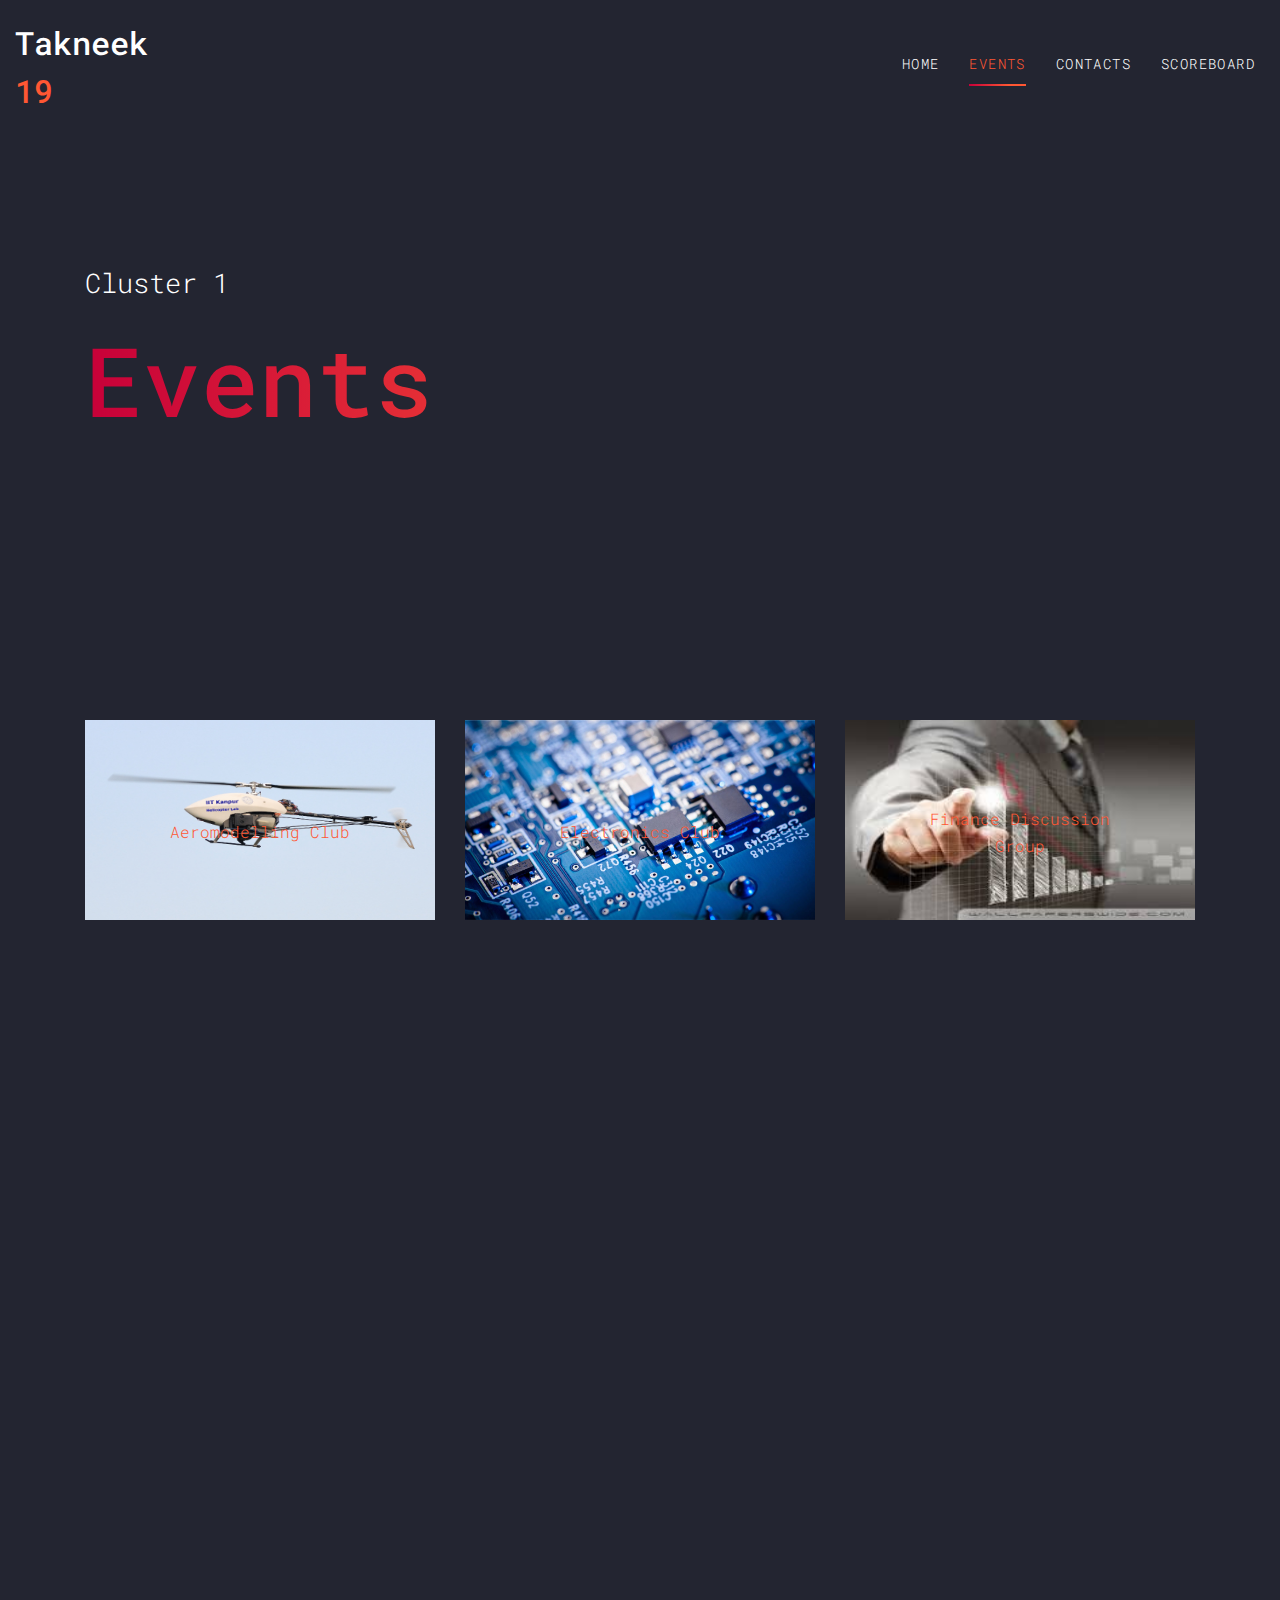
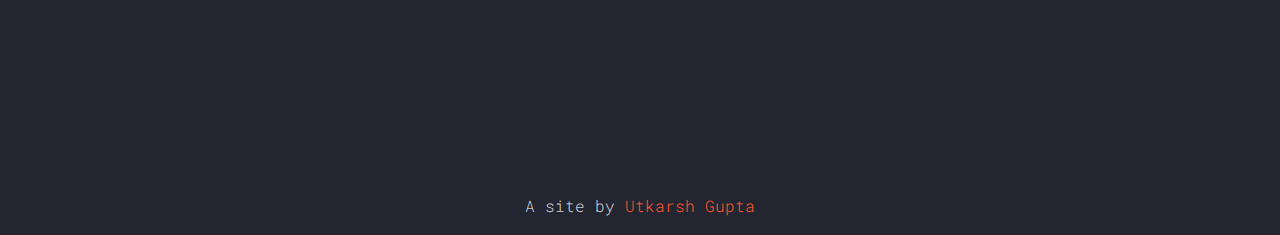
==== 2019/events.html @ 1ff2cb04 "Version 1 is up" ====
<!DOCTYPE html>
<html lang="en">
  <head>
    <title>Events</title>
    <meta charset="utf-8">
    <meta name="viewport" content="width=device-width, initial-scale=1, shrink-to-fit=no">

    <link href="https://fonts.googleapis.com/css?family=Roboto+Mono" rel="stylesheet">
    <link rel="stylesheet" href="fonts/icomoon/style.css">
    <link rel="stylesheet" href="css/bootstrap.min.css">
    <link rel="stylesheet" href="css/magnific-popup.css">
    <link rel="stylesheet" href="css/jquery-ui.css">
    <link rel="stylesheet" href="css/owl.carousel.min.css">
    <link rel="stylesheet" href="css/owl.theme.default.min.css">
    <link rel="stylesheet" href="css/bootstrap-datepicker.css">
    <link rel="stylesheet" href="fonts/flaticon/font/flaticon.css">
    <link rel="stylesheet" href="css/aos.css">

    <link rel="stylesheet" href="css/style.css">
  </head>
  <body>
  
  <div class="site-wrap">

    <div class="site-mobile-menu">
      <div class="site-mobile-menu-header">
        <div class="site-mobile-menu-close mt-3">
          <span class="icon-close2 js-menu-toggle"></span>
        </div>
      </div>
      <div class="site-mobile-menu-body"></div>
    </div>
    
    <header class="site-navbar py-3" role="banner">
      <div class="container-fluid">
        <div class="row align-items-center">
          <div class="col-11 col-xl-2">
            <h1 class="mb-0"><a href="index.html" class="text-white h2 mb-0">Takneek <span class="text-primary">19</span> </a></h1>
          </div>
          <div class="col-12 col-md-10 d-none d-xl-block">
            <nav class="site-navigation position-relative text-right" role="navigation">
              <ul class="site-menu js-clone-nav mx-auto d-none d-lg-block">
                <li><a href="index.html">Home</a></li>
                <!-- <li><a href="about.html">About Us</a></li>
                <li><a href="speakers.html">Speakers</a></li> -->
                <li class="active"><a href="events.html">Events</a></li>
                <li><a href="./index.html#cntct">Contacts</a></li>
                <li><a href="http://students.iitk.ac.in/snt/VM/Leaderboard/leaderboard.html">Scoreboard</a></li>
              </ul>
            </nav>
          </div>
          <div class="d-inline-block d-xl-none ml-md-0 mr-auto py-3" style="position: relative; top: 3px;"><a href="#" class="site-menu-toggle js-menu-toggle text-white"><span class="icon-menu h3"></span></a></div>
          </div>
        </div>
      </div>
    </header>

    <div class="site-section site-hero inner">
      <div class="container">
        <div class="row align-items-center">
          <div class="col-md-10">
            <span class="d-block mb-3 caption" data-aos="fade-up">Cluster 1</span>
            <h1 class="d-block mb-4" data-aos="fade-up" data-aos-delay="100">Events</h1>
          </div>
        </div>
      </div>
    </div>

    <div class="site-section">
      <div class="container">
        <div class="row mb-5">
          <div class="col-md-6 col-lg-4 mb-5 mb-lg-5 container"  data-aos="fade-up" data-aos-delay="200">
            <a href="./events/aero.html" class="d-block mb-4">
              <img src="images/aero.jpg" alt="Image" class="img-fluid imgy">
              <div class="centeredx">Aeromodelling Club</div>
            </a>
          </div>
          <div class="col-md-6 col-lg-4 mb-5 mb-lg-5 blog-entry"  data-aos="fade-up" data-aos-delay="200">
            <a href="./events/eclub.html" class="d-block mb-4">
              <img src="images/electronics.jpg" alt="Image" class="img-fluid imgy">
              <div class="centeredx">Electronics Club</div>
            </a>
          </div>
          <div class="col-md-6 col-lg-4 mb-5 mb-lg-5 blog-entry"  data-aos="fade-up" data-aos-delay="200">
            <a href="./events/fdg.html" class="d-block mb-4">
              <img src="images/business.jpg" alt="Image" class="img-fluid imgy">
              <div class="centeredx">Finance Discussion Group</div> 
            </a>
          </div>
          <div class="col-md-6 col-lg-4 mb-5 mb-lg-5 blog-entry"  data-aos="fade-up" data-aos-delay="200">
            <a href="./events/pclub.html" class="d-block mb-4">
              <img src="images/programming.jpg" alt="Image" class="img-fluid imgy">
              <div class="centeredx">Programming Club</div> 
            </a>
          </div>
          <div class="col-md-6 col-lg-4 mb-5 mb-lg-5 blog-entry"  data-aos="fade-up" data-aos-delay="200">
            <a href="./events/robo.html" class="d-block mb-4">
              <img src="images/robo.jpg" alt="Image" class="img-fluid imgy">
              <div class="centeredx">Robotics Club</div> 
            </a>
          </div>
          <div class="col-md-6 col-lg-4 mb-5 mb-lg-5 blog-entry"  data-aos="fade-up" data-aos-delay="200">
            <a href="./events/rchg.html" class="d-block mb-4">
              <img src="images/rubiks.jpg" alt="Image" class="img-fluid imgy">
              <div class="centeredx">Rubik's Club</div> 
            </a>
          </div>
          <div class="col-md-6 col-lg-4 mb-5 mb-lg-5 blog-entry" data-aos="fade-up" data-aos-delay="200">
            <a href="./events/sch.html" class="d-block mb-4">
              <img src="images/sch.jpg" alt="Image" class="img-fluid imgy"> 
              <div class="centeredx">Science Coffee House</div> 
            </a>
          </div>
          <div class="col-md-6 col-lg-4 mb-5 mb-lg-5 blog-entry" data-aos="fade-up" data-aos-delay="200">
            <a href="./events/descon.html" class="d-block mb-4">
              <img src="images/descon.jpg" alt="Image" class="img-fluid imgy"> 
              <div class="centeredx">Descon</div> 
            </a>
          </div>
        </div>
      </div>
    </div>
    
  </div>

  <footer>
    <div class="col-md-12 text-center">
      <div class="pt-5">
        <p>
          A site by <a href="https://www.facebook.com/utkarshg99">Utkarsh Gupta</a>
        </p>
      </div>
    </div>
  </footer>

  <script src="js/jquery-3.3.1.min.js"></script>
  <script src="js/jquery-migrate-3.0.1.min.js"></script>
  <script src="js/jquery-ui.js"></script>
  <script src="js/popper.min.js"></script>
  <script src="js/bootstrap.min.js"></script>
  <script src="js/owl.carousel.min.js"></script>
  <script src="js/jquery.stellar.min.js"></script>
  <script src="js/jquery.countdown.min.js"></script>
  <script src="js/jquery.magnific-popup.min.js"></script>
  <script src="js/bootstrap-datepicker.min.js"></script>
  <script src="js/aos.js"></script>

  <script src="js/main.js"></script>
    
  </body>
</html>
---- 2019/fonts/icomoon/style.css ----
@font-face {
  font-family: 'icomoon';
  src:  url('fonts/icomoon.eot?10si43');
  src:  url('fonts/icomoon.eot?10si43#iefix') format('embedded-opentype'),
    url('fonts/icomoon.ttf?10si43') format('truetype'),
    url('fonts/icomoon.woff?10si43') format('woff'),
    url('fonts/icomoon.svg?10si43#icomoon') format('svg');
  font-weight: normal;
  font-style: normal;
}

[class^="icon-"], [class*=" icon-"] {
  /* use !important to prevent issues with browser extensions that change fonts */
  font-family: 'icomoon' !important;
  speak: none;
  font-style: normal;
  font-weight: normal;
  font-variant: normal;
  text-transform: none;
  line-height: 1;

  /* Better Font Rendering =========== */
  -webkit-font-smoothing: antialiased;
  -moz-osx-font-smoothing: grayscale;
}

.icon-asterisk:before {
  content: "\f069";
}
.icon-plus:before {
  content: "\f067";
}
.icon-question:before {
  content: "\f128";
}
.icon-minus:before {
  content: "\f068";
}
.icon-glass:before {
  content: "\f000";
}
.icon-music:before {
  content: "\f001";
}
.icon-search:before {
  content: "\f002";
}
.icon-envelope-o:before {
  content: "\f003";
}
.icon-heart:before {
  content: "\f004";
}
.icon-star:before {
  content: "\f005";
}
.icon-star-o:before {
  content: "\f006";
}
.icon-user:before {
  content: "\f007";
}
.icon-film:before {
  content: "\f008";
}
.icon-th-large:before {
  content: "\f009";
}
.icon-th:before {
  content: "\f00a";
}
.icon-th-list:before {
  content: "\f00b";
}
.icon-check:before {
  content: "\f00c";
}
.icon-close:before {
  content: "\f00d";
}
.icon-remove:before {
  content: "\f00d";
}
.icon-times:before {
  content: "\f00d";
}
.icon-search-plus:before {
  content: "\f00e";
}
.icon-search-minus:before {
  content: "\f010";
}
.icon-power-off:before {
  content: "\f011";
}
.icon-signal:before {
  content: "\f012";
}
.icon-cog:before {
  content: "\f013";
}
.icon-gear:before {
  content: "\f013";
}
.icon-trash-o:before {
  content: "\f014";
}
.icon-home:before {
  content: "\f015";
}
.icon-file-o:before {
  content: "\f016";
}
.icon-clock-o:before {
  content: "\f017";
}
.icon-road:before {
  content: "\f018";
}
.icon-download:before {
  content: "\f019";
}
.icon-arrow-circle-o-down:before {
  content: "\f01a";
}
.icon-arrow-circle-o-up:before {
  content: "\f01b";
}
.icon-inbox:before {
  content: "\f01c";
}
.icon-play-circle-o:before {
  content: "\f01d";
}
.icon-repeat:before {
  content: "\f01e";
}
.icon-rotate-right:before {
  content: "\f01e";
}
.icon-refresh:before {
  content: "\f021";
}
.icon-list-alt:before {
  content: "\f022";
}
.icon-lock:before {
  content: "\f023";
}
.icon-flag:before {
  content: "\f024";
}
.icon-headphones:before {
  content: "\f025";
}
.icon-volume-off:before {
  content: "\f026";
}
.icon-volume-down:before {
  content: "\f027";
}
.icon-volume-up:before {
  content: "\f028";
}
.icon-qrcode:before {
  content: "\f029";
}
.icon-barcode:before {
  content: "\f02a";
}
.icon-tag:before {
  content: "\f02b";
}
.icon-tags:before {
  content: "\f02c";
}
.icon-book:before {
  content: "\f02d";
}
.icon-bookmark:before {
  content: "\f02e";
}
.icon-print:before {
  content: "\f02f";
}
.icon-camera:before {
  content: "\f030";
}
.icon-font:before {
  content: "\f031";
}
.icon-bold:before {
  content: "\f032";
}
.icon-italic:before {
  content: "\f033";
}
.icon-text-height:before {
  content: "\f034";
}
.icon-text-width:before {
  content: "\f035";
}
.icon-align-left:before {
  content: "\f036";
}
.icon-align-center:before {
  content: "\f037";
}
.icon-align-right:before {
  content: "\f038";
}
.icon-align-justify:before {
  content: "\f039";
}
.icon-list:before {
  content: "\f03a";
}
.icon-dedent:before {
  content: "\f03b";
}
.icon-outdent:before {
  content: "\f03b";
}
.icon-indent:before {
  content: "\f03c";
}
.icon-video-camera:before {
  content: "\f03d";
}
.icon-image:before {
  content: "\f03e";
}
.icon-photo:before {
  content: "\f03e";
}
.icon-picture-o:before {
  content: "\f03e";
}
.icon-pencil:before {
  content: "\f040";
}
.icon-map-marker:before {
  content: "\f041";
}
.icon-adjust:before {
  content: "\f042";
}
.icon-tint:before {
  content: "\f043";
}
.icon-edit:before {
  content: "\f044";
}
.icon-pencil-square-o:before {
  content: "\f044";
}
.icon-share-square-o:before {
  content: "\f045";
}
.icon-check-square-o:before {
  content: "\f046";
}
.icon-arrows:before {
  content: "\f047";
}
.icon-step-backward:before {
  content: "\f048";
}
.icon-fast-backward:before {
  content: "\f049";
}
.icon-backward:before {
  content: "\f04a";
}
.icon-play:before {
  content: "\f04b";
}
.icon-pause:before {
  content: "\f04c";
}
.icon-stop:before {
  content: "\f04d";
}
.icon-forward:before {
  content: "\f04e";
}
.icon-fast-forward:before {
  content: "\f050";
}
.icon-step-forward:before {
  content: "\f051";
}
.icon-eject:before {
  content: "\f052";
}
.icon-chevron-left:before {
  content: "\f053";
}
.icon-chevron-right:before {
  content: "\f054";
}
.icon-plus-circle:before {
  content: "\f055";
}
.icon-minus-circle:before {
  content: "\f056";
}
.icon-times-circle:before {
  content: "\f057";
}
.icon-check-circle:before {
  content: "\f058";
}
.icon-question-circle:before {
  content: "\f059";
}
.icon-info-circle:before {
  content: "\f05a";
}
.icon-crosshairs:before {
  content: "\f05b";
}
.icon-times-circle-o:before {
  content: "\f05c";
}
.icon-check-circle-o:before {
  content: "\f05d";
}
.icon-ban:before {
  content: "\f05e";
}
.icon-arrow-left:before {
  content: "\f060";
}
.icon-arrow-right:before {
  content: "\f061";
}
.icon-arrow-up:before {
  content: "\f062";
}
.icon-arrow-down:before {
  content: "\f063";
}
.icon-mail-forward:before {
  content: "\f064";
}
.icon-share:before {
  content: "\f064";
}
.icon-expand:before {
  content: "\f065";
}
.icon-compress:before {
  content: "\f066";
}
.icon-exclamation-circle:before {
  content: "\f06a";
}
.icon-gift:before {
  content: "\f06b";
}
.icon-leaf:before {
  content: "\f06c";
}
.icon-fire:before {
  content: "\f06d";
}
.icon-eye:before {
  content: "\f06e";
}
.icon-eye-slash:before {
  content: "\f070";
}
.icon-exclamation-triangle:before {
  content: "\f071";
}
.icon-warning:before {
  content: "\f071";
}
.icon-plane:before {
  content: "\f072";
}
.icon-calendar:before {
  content: "\f073";
}
.icon-random:before {
  content: "\f074";
}
.icon-comment:before {
  content: "\f075";
}
.icon-magnet:before {
  content: "\f076";
}
.icon-chevron-up:before {
  content: "\f077";
}
.icon-chevron-down:before {
  content: "\f078";
}
.icon-retweet:before {
  content: "\f079";
}
.icon-shopping-cart:before {
  content: "\f07a";
}
.icon-folder:before {
  content: "\f07b";
}
.icon-folder-open:before {
  content: "\f07c";
}
.icon-arrows-v:before {
  content: "\f07d";
}
.icon-arrows-h:before {
  content: "\f07e";
}
.icon-bar-chart:before {
  content: "\f080";
}
.icon-bar-chart-o:before {
  content: "\f080";
}
.icon-twitter-square:before {
  content: "\f081";
}
.icon-facebook-square:before {
  content: "\f082";
}
.icon-camera-retro:before {
  content: "\f083";
}
.icon-key:before {
  content: "\f084";
}
.icon-cogs:before {
  content: "\f085";
}
.icon-gears:before {
  content: "\f085";
}
.icon-comments:before {
  content: "\f086";
}
.icon-thumbs-o-up:before {
  content: "\f087";
}
.icon-thumbs-o-down:before {
  content: "\f088";
}
.icon-star-half:before {
  content: "\f089";
}
.icon-heart-o:before {
  content: "\f08a";
}
.icon-sign-out:before {
  content: "\f08b";
}
.icon-linkedin-square:before {
  content: "\f08c";
}
.icon-thumb-tack:before {
  content: "\f08d";
}
.icon-external-link:before {
  content: "\f08e";
}
.icon-sign-in:before {
  content: "\f090";
}
.icon-trophy:before {
  content: "\f091";
}
.icon-github-square:before {
  content: "\f092";
}
.icon-upload:before {
  content: "\f093";
}
.icon-lemon-o:before {
  content: "\f094";
}
.icon-phone:before {
  content: "\f095";
}
.icon-square-o:before {
  content: "\f096";
}
.icon-bookmark-o:before {
  content: "\f097";
}
.icon-phone-square:before {
  content: "\f098";
}
.icon-twitter:before {
  content: "\f099";
}
.icon-facebook:before {
  content: "\f09a";
}
.icon-facebook-f:before {
  content: "\f09a";
}
.icon-github:before {
  content: "\f09b";
}
.icon-unlock:before {
  content: "\f09c";
}
.icon-credit-card:before {
  content: "\f09d";
}
.icon-feed:before {
  content: "\f09e";
}
.icon-rss:before {
  content: "\f09e";
}
.icon-hdd-o:before {
  content: "\f0a0";
}
.icon-bullhorn:before {
  content: "\f0a1";
}
.icon-bell-o:before {
  content: "\f0a2";
}
.icon-certificate:before {
  content: "\f0a3";
}
.icon-hand-o-right:before {
  content: "\f0a4";
}
.icon-hand-o-left:before {
  content: "\f0a5";
}
.icon-hand-o-up:before {
  content: "\f0a6";
}
.icon-hand-o-down:before {
  content: "\f0a7";
}
.icon-arrow-circle-left:before {
  content: "\f0a8";
}
.icon-arrow-circle-right:before {
  content: "\f0a9";
}
.icon-arrow-circle-up:before {
  content: "\f0aa";
}
.icon-arrow-circle-down:before {
  content: "\f0ab";
}
.icon-globe:before {
  content: "\f0ac";
}
.icon-wrench:before {
  content: "\f0ad";
}
.icon-tasks:before {
  content: "\f0ae";
}
.icon-filter:before {
  content: "\f0b0";
}
.icon-briefcase:before {
  content: "\f0b1";
}
.icon-arrows-alt:before {
  content: "\f0b2";
}
.icon-group:before {
  content: "\f0c0";
}
.icon-users:before {
  content: "\f0c0";
}
.icon-chain:before {
  content: "\f0c1";
}
.icon-link:before {
  content: "\f0c1";
}
.icon-cloud:before {
  content: "\f0c2";
}
.icon-flask:before {
  content: "\f0c3";
}
.icon-cut:before {
  content: "\f0c4";
}
.icon-scissors:before {
  content: "\f0c4";
}
.icon-copy:before {
  content: "\f0c5";
}
.icon-files-o:before {
  content: "\f0c5";
}
.icon-paperclip:before {
  content: "\f0c6";
}
.icon-floppy-o:before {
  content: "\f0c7";
}
.icon-save:before {
  content: "\f0c7";
}
.icon-square:before {
  content: "\f0c8";
}
.icon-bars:before {
  content: "\f0c9";
}
.icon-navicon:before {
  content: "\f0c9";
}
.icon-reorder:before {
  content: "\f0c9";
}
.icon-list-ul:before {
  content: "\f0ca";
}
.icon-list-ol:before {
  content: "\f0cb";
}
.icon-strikethrough:before {
  content: "\f0cc";
}
.icon-underline:before {
  content: "\f0cd";
}
.icon-table:before {
  content: "\f0ce";
}
.icon-magic:before {
  content: "\f0d0";
}
.icon-truck:before {
  content: "\f0d1";
}
.icon-pinterest:before {
  content: "\f0d2";
}
.icon-pinterest-square:before {
  content: "\f0d3";
}
.icon-google-plus-square:before {
  content: "\f0d4";
}
.icon-google-plus:before {
  content: "\f0d5";
}
.icon-money:before {
  content: "\f0d6";
}
.icon-caret-down:before {
  content: "\f0d7";
}
.icon-caret-up:before {
  content: "\f0d8";
}
.icon-caret-left:before {
  content: "\f0d9";
}
.icon-caret-right:before {
  content: "\f0da";
}
.icon-columns:before {
  content: "\f0db";
}
.icon-sort:before {
  content: "\f0dc";
}
.icon-unsorted:before {
  content: "\f0dc";
}
.icon-sort-desc:before {
  content: "\f0dd";
}
.icon-sort-down:before {
  content: "\f0dd";
}
.icon-sort-asc:before {
  content: "\f0de";
}
.icon-sort-up:before {
  content: "\f0de";
}
.icon-envelope:before {
  content: "\f0e0";
}
.icon-linkedin:before {
  content: "\f0e1";
}
.icon-rotate-left:before {
  content: "\f0e2";
}
.icon-undo:before {
  content: "\f0e2";
}
.icon-gavel:before {
  content: "\f0e3";
}
.icon-legal:before {
  content: "\f0e3";
}
.icon-dashboard:before {
  content: "\f0e4";
}
.icon-tachometer:before {
  content: "\f0e4";
}
.icon-comment-o:before {
  content: "\f0e5";
}
.icon-comments-o:before {
  content: "\f0e6";
}
.icon-bolt:before {
  content: "\f0e7";
}
.icon-flash:before {
  content: "\f0e7";
}
.icon-sitemap:before {
  content: "\f0e8";
}
.icon-umbrella:before {
  content: "\f0e9";
}
.icon-clipboard:before {
  content: "\f0ea";
}
.icon-paste:before {
  content: "\f0ea";
}
.icon-lightbulb-o:before {
  content: "\f0eb";
}
.icon-exchange:before {
  content: "\f0ec";
}
.icon-cloud-download:before {
  content: "\f0ed";
}
.icon-cloud-upload:before {
  content: "\f0ee";
}
.icon-user-md:before {
  content: "\f0f0";
}
.icon-stethoscope:before {
  content: "\f0f1";
}
.icon-suitcase:before {
  content: "\f0f2";
}
.icon-bell:before {
  content: "\f0f3";
}
.icon-coffee:before {
  content: "\f0f4";
}
.icon-cutlery:before {
  content: "\f0f5";
}
.icon-file-text-o:before {
  content: "\f0f6";
}
.icon-building-o:before {
  content: "\f0f7";
}
.icon-hospital-o:before {
  content: "\f0f8";
}
.icon-ambulance:before {
  content: "\f0f9";
}
.icon-medkit:before {
  content: "\f0fa";
}
.icon-fighter-jet:before {
  content: "\f0fb";
}
.icon-beer:before {
  content: "\f0fc";
}
.icon-h-square:before {
  content: "\f0fd";
}
.icon-plus-square:before {
  content: "\f0fe";
}
.icon-angle-double-left:before {
  content: "\f100";
}
.icon-angle-double-right:before {
  content: "\f101";
}
.icon-angle-double-up:before {
  content: "\f102";
}
.icon-angle-double-down:before {
  content: "\f103";
}
.icon-angle-left:before {
  content: "\f104";
}
.icon-angle-right:before {
  content: "\f105";
}
.icon-angle-up:before {
  content: "\f106";
}
.icon-angle-down:before {
  content: "\f107";
}
.icon-desktop:before {
  content: "\f108";
}
.icon-laptop:before {
  content: "\f109";
}
.icon-tablet:before {
  content: "\f10a";
}
.icon-mobile:before {
  content: "\f10b";
}
.icon-mobile-phone:before {
  content: "\f10b";
}
.icon-circle-o:before {
  content: "\f10c";
}
.icon-quote-left:before {
  content: "\f10d";
}
.icon-quote-right:before {
  content: "\f10e";
}
.icon-spinner:before {
  content: "\f110";
}
.icon-circle:before {
  content: "\f111";
}
.icon-mail-reply:before {
  content: "\f112";
}
.icon-reply:before {
  content: "\f112";
}
.icon-github-alt:before {
  content: "\f113";
}
.icon-folder-o:before {
  content: "\f114";
}
.icon-folder-open-o:before {
  content: "\f115";
}
.icon-smile-o:before {
  content: "\f118";
}
.icon-frown-o:before {
  content: "\f119";
}
.icon-meh-o:before {
  content: "\f11a";
}
.icon-gamepad:before {
  content: "\f11b";
}
.icon-keyboard-o:before {
  content: "\f11c";
}
.icon-flag-o:before {
  content: "\f11d";
}
.icon-flag-checkered:before {
  content: "\f11e";
}
.icon-terminal:before {
  content: "\f120";
}
.icon-code:before {
  content: "\f121";
}
.icon-mail-reply-all:before {
  content: "\f122";
}
.icon-reply-all:before {
  content: "\f122";
}
.icon-star-half-empty:before {
  content: "\f123";
}
.icon-star-half-full:before {
  content: "\f123";
}
.icon-star-half-o:before {
  content: "\f123";
}
.icon-location-arrow:before {
  content: "\f124";
}
.icon-crop:before {
  content: "\f125";
}
.icon-code-fork:before {
  content: "\f126";
}
.icon-chain-broken:before {
  content: "\f127";
}
.icon-unlink:before {
  content: "\f127";
}
.icon-info:before {
  content: "\f129";
}
.icon-exclamation:before {
  content: "\f12a";
}
.icon-superscript:before {
  content: "\f12b";
}
.icon-subscript:before {
  content: "\f12c";
}
.icon-eraser:before {
  content: "\f12d";
}
.icon-puzzle-piece:before {
  content: "\f12e";
}
.icon-microphone:before {
  content: "\f130";
}
.icon-microphone-slash:before {
  content: "\f131";
}
.icon-shield:before {
  content: "\f132";
}
.icon-calendar-o:before {
  content: "\f133";
}
.icon-fire-extinguisher:before {
  content: "\f134";
}
.icon-rocket:before {
  content: "\f135";
}
.icon-maxcdn:before {
  content: "\f136";
}
.icon-chevron-circle-left:before {
  content: "\f137";
}
.icon-chevron-circle-right:before {
  content: "\f138";
}
.icon-chevron-circle-up:before {
  content: "\f139";
}
.icon-chevron-circle-down:before {
  content: "\f13a";
}
.icon-html5:before {
  content: "\f13b";
}
.icon-css3:before {
  content: "\f13c";
}
.icon-anchor:before {
  content: "\f13d";
}
.icon-unlock-alt:before {
  content: "\f13e";
}
.icon-bullseye:before {
  content: "\f140";
}
.icon-ellipsis-h:before {
  content: "\f141";
}
.icon-ellipsis-v:before {
  content: "\f142";
}
.icon-rss-square:before {
  content: "\f143";
}
.icon-play-circle:before {
  content: "\f144";
}
.icon-ticket:before {
  content: "\f145";
}
.icon-minus-square:before {
  content: "\f146";
}
.icon-minus-square-o:before {
  content: "\f147";
}
.icon-level-up:before {
  content: "\f148";
}
.icon-level-down:before {
  content: "\f149";
}
.icon-check-square:before {
  content: "\f14a";
}
.icon-pencil-square:before {
  content: "\f14b";
}
.icon-external-link-square:before {
  content: "\f14c";
}
.icon-share-square:before {
  content: "\f14d";
}
.icon-compass:before {
  content: "\f14e";
}
.icon-caret-square-o-down:before {
  content: "\f150";
}
.icon-toggle-down:before {
  content: "\f150";
}
.icon-caret-square-o-up:before {
  content: "\f151";
}
.icon-toggle-up:before {
  content: "\f151";
}
.icon-caret-square-o-right:before {
  content: "\f152";
}
.icon-toggle-right:before {
  content: "\f152";
}
.icon-eur:before {
  content: "\f153";
}
.icon-euro:before {
  content: "\f153";
}
.icon-gbp:before {
  content: "\f154";
}
.icon-dollar:before {
  content: "\f155";
}
.icon-usd:before {
  content: "\f155";
}
.icon-inr:before {
  content: "\f156";
}
.icon-rupee:before {
  content: "\f156";
}
.icon-cny:before {
  content: "\f157";
}
.icon-jpy:before {
  content: "\f157";
}
.icon-rmb:before {
  content: "\f157";
}
.icon-yen:before {
  content: "\f157";
}
.icon-rouble:before {
  content: "\f158";
}
.icon-rub:before {
  content: "\f158";
}
.icon-ruble:before {
  content: "\f158";
}
.icon-krw:before {
  content: "\f159";
}
.icon-won:before {
  content: "\f159";
}
.icon-bitcoin:before {
  content: "\f15a";
}
.icon-btc:before {
  content: "\f15a";
}
.icon-file:before {
  content: "\f15b";
}
.icon-file-text:before {
  content: "\f15c";
}
.icon-sort-alpha-asc:before {
  content: "\f15d";
}
.icon-sort-alpha-desc:before {
  content: "\f15e";
}
.icon-sort-amount-asc:before {
  content: "\f160";
}
.icon-sort-amount-desc:before {
  content: "\f161";
}
.icon-sort-numeric-asc:before {
  content: "\f162";
}
.icon-sort-numeric-desc:before {
  content: "\f163";
}
.icon-thumbs-up:before {
  content: "\f164";
}
.icon-thumbs-down:before {
  content: "\f165";
}
.icon-youtube-square:before {
  content: "\f166";
}
.icon-youtube:before {
  content: "\f167";
}
.icon-xing:before {
  content: "\f168";
}
.icon-xing-square:before {
  content: "\f169";
}
.icon-youtube-play:before {
  content: "\f16a";
}
.icon-dropbox:before {
  content: "\f16b";
}
.icon-stack-overflow:before {
  content: "\f16c";
}
.icon-instagram:before {
  content: "\f16d";
}
.icon-flickr:before {
  content: "\f16e";
}
.icon-adn:before {
  content: "\f170";
}
.icon-bitbucket:before {
  content: "\f171";
}
.icon-bitbucket-square:before {
  content: "\f172";
}
.icon-tumblr:before {
  content: "\f173";
}
.icon-tumblr-square:before {
  content: "\f174";
}
.icon-long-arrow-down:before {
  content: "\f175";
}
.icon-long-arrow-up:before {
  content: "\f176";
}
.icon-long-arrow-left:before {
  content: "\f177";
}
.icon-long-arrow-right:before {
  content: "\f178";
}
.icon-apple:before {
  content: "\f179";
}
.icon-windows:before {
  content: "\f17a";
}
.icon-android:before {
  content: "\f17b";
}
.icon-linux:before {
  content: "\f17c";
}
.icon-dribbble:before {
  content: "\f17d";
}
.icon-skype:before {
  content: "\f17e";
}
.icon-foursquare:before {
  content: "\f180";
}
.icon-trello:before {
  content: "\f181";
}
.icon-female:before {
  content: "\f182";
}
.icon-male:before {
  content: "\f183";
}
.icon-gittip:before {
  content: "\f184";
}
.icon-gratipay:before {
  content: "\f184";
}
.icon-sun-o:before {
  content: "\f185";
}
.icon-moon-o:before {
  content: "\f186";
}
.icon-archive:before {
  content: "\f187";
}
.icon-bug:before {
  content: "\f188";
}
.icon-vk:before {
  content: "\f189";
}
.icon-weibo:before {
  content: "\f18a";
}
.icon-renren:before {
  content: "\f18b";
}
.icon-pagelines:before {
  content: "\f18c";
}
.icon-stack-exchange:before {
  content: "\f18d";
}
.icon-arrow-circle-o-right:before {
  content: "\f18e";
}
.icon-arrow-circle-o-left:before {
  content: "\f190";
}
.icon-caret-square-o-left:before {
  content: "\f191";
}
.icon-toggle-left:before {
  content: "\f191";
}
.icon-dot-circle-o:before {
  content: "\f192";
}
.icon-wheelchair:before {
  content: "\f193";
}
.icon-vimeo-square:before {
  content: "\f194";
}
.icon-try:before {
  content: "\f195";
}
.icon-turkish-lira:before {
  content: "\f195";
}
.icon-plus-square-o:before {
  content: "\f196";
}
.icon-space-shuttle:before {
  content: "\f197";
}
.icon-slack:before {
  content: "\f198";
}
.icon-envelope-square:before {
  content: "\f199";
}
.icon-wordpress:before {
  content: "\f19a";
}
.icon-openid:before {
  content: "\f19b";
}
.icon-bank:before {
  content: "\f19c";
}
.icon-institution:before {
  content: "\f19c";
}
.icon-university:before {
  content: "\f19c";
}
.icon-graduation-cap:before {
  content: "\f19d";
}
.icon-mortar-board:before {
  content: "\f19d";
}
.icon-yahoo:before {
  content: "\f19e";
}
.icon-google:before {
  content: "\f1a0";
}
.icon-reddit:before {
  content: "\f1a1";
}
.icon-reddit-square:before {
  content: "\f1a2";
}
.icon-stumbleupon-circle:before {
  content: "\f1a3";
}
.icon-stumbleupon:before {
  content: "\f1a4";
}
.icon-delicious:before {
  content: "\f1a5";
}
.icon-digg:before {
  content: "\f1a6";
}
.icon-pied-piper-pp:before {
  content: "\f1a7";
}
.icon-pied-piper-alt:before {
  content: "\f1a8";
}
.icon-drupal:before {
  content: "\f1a9";
}
.icon-joomla:before {
  content: "\f1aa";
}
.icon-language:before {
  content: "\f1ab";
}
.icon-fax:before {
  content: "\f1ac";
}
.icon-building:before {
  content: "\f1ad";
}
.icon-child:before {
  content: "\f1ae";
}
.icon-paw:before {
  content: "\f1b0";
}
.icon-spoon:before {
  content: "\f1b1";
}
.icon-cube:before {
  content: "\f1b2";
}
.icon-cubes:before {
  content: "\f1b3";
}
.icon-behance:before {
  content: "\f1b4";
}
.icon-behance-square:before {
  content: "\f1b5";
}
.icon-steam:before {
  content: "\f1b6";
}
.icon-steam-square:before {
  content: "\f1b7";
}
.icon-recycle:before {
  content: "\f1b8";
}
.icon-automobile:before {
  content: "\f1b9";
}
.icon-car:before {
  content: "\f1b9";
}
.icon-cab:before {
  content: "\f1ba";
}
.icon-taxi:before {
  content: "\f1ba";
}
.icon-tree:before {
  content: "\f1bb";
}
.icon-spotify:before {
  content: "\f1bc";
}
.icon-deviantart:before {
  content: "\f1bd";
}
.icon-soundcloud:before {
  content: "\f1be";
}
.icon-database:before {
  content: "\f1c0";
}
.icon-file-pdf-o:before {
  content: "\f1c1";
}
.icon-file-word-o:before {
  content: "\f1c2";
}
.icon-file-excel-o:before {
  content: "\f1c3";
}
.icon-file-powerpoint-o:before {
  content: "\f1c4";
}
.icon-file-image-o:before {
  content: "\f1c5";
}
.icon-file-photo-o:before {
  content: "\f1c5";
}
.icon-file-picture-o:before {
  content: "\f1c5";
}
.icon-file-archive-o:before {
  content: "\f1c6";
}
.icon-file-zip-o:before {
  content: "\f1c6";
}
.icon-file-audio-o:before {
  content: "\f1c7";
}
.icon-file-sound-o:before {
  content: "\f1c7";
}
.icon-file-movie-o:before {
  content: "\f1c8";
}
.icon-file-video-o:before {
  content: "\f1c8";
}
.icon-file-code-o:before {
  content: "\f1c9";
}
.icon-vine:before {
  content: "\f1ca";
}
.icon-codepen:before {
  content: "\f1cb";
}
.icon-jsfiddle:before {
  content: "\f1cc";
}
.icon-life-bouy:before {
  content: "\f1cd";
}
.icon-life-buoy:before {
  content: "\f1cd";
}
.icon-life-ring:before {
  content: "\f1cd";
}
.icon-life-saver:before {
  content: "\f1cd";
}
.icon-support:before {
  content: "\f1cd";
}
.icon-circle-o-notch:before {
  content: "\f1ce";
}
.icon-ra:before {
  content: "\f1d0";
}
.icon-rebel:before {
  content: "\f1d0";
}
.icon-resistance:before {
  content: "\f1d0";
}
.icon-empire:before {
  content: "\f1d1";
}
.icon-ge:before {
  content: "\f1d1";
}
.icon-git-square:before {
  content: "\f1d2";
}
.icon-git:before {
  content: "\f1d3";
}
.icon-hacker-news:before {
  content: "\f1d4";
}
.icon-y-combinator-square:before {
  content: "\f1d4";
}
.icon-yc-square:before {
  content: "\f1d4";
}
.icon-tencent-weibo:before {
  content: "\f1d5";
}
.icon-qq:before {
  content: "\f1d6";
}
.icon-wechat:before {
  content: "\f1d7";
}
.icon-weixin:before {
  content: "\f1d7";
}
.icon-paper-plane:before {
  content: "\f1d8";
}
.icon-send:before {
  content: "\f1d8";
}
.icon-paper-plane-o:before {
  content: "\f1d9";
}
.icon-send-o:before {
  content: "\f1d9";
}
.icon-history:before {
  content: "\f1da";
}
.icon-circle-thin:before {
  content: "\f1db";
}
.icon-header:before {
  content: "\f1dc";
}
.icon-paragraph:before {
  content: "\f1dd";
}
.icon-sliders:before {
  content: "\f1de";
}
.icon-share-alt:before {
  content: "\f1e0";
}
.icon-share-alt-square:before {
  content: "\f1e1";
}
.icon-bomb:before {
  content: "\f1e2";
}
.icon-futbol-o:before {
  content: "\f1e3";
}
.icon-soccer-ball-o:before {
  content: "\f1e3";
}
.icon-tty:before {
  content: "\f1e4";
}
.icon-binoculars:before {
  content: "\f1e5";
}
.icon-plug:before {
  content: "\f1e6";
}
.icon-slideshare:before {
  content: "\f1e7";
}
.icon-twitch:before {
  content: "\f1e8";
}
.icon-yelp:before {
  content: "\f1e9";
}
.icon-newspaper-o:before {
  content: "\f1ea";
}
.icon-wifi:before {
  content: "\f1eb";
}
.icon-calculator:before {
  content: "\f1ec";
}
.icon-paypal:before {
  content: "\f1ed";
}
.icon-google-wallet:before {
  content: "\f1ee";
}
.icon-cc-visa:before {
  content: "\f1f0";
}
.icon-cc-mastercard:before {
  content: "\f1f1";
}
.icon-cc-discover:before {
  content: "\f1f2";
}
.icon-cc-amex:before {
  content: "\f1f3";
}
.icon-cc-paypal:before {
  content: "\f1f4";
}
.icon-cc-stripe:before {
  content: "\f1f5";
}
.icon-bell-slash:before {
  content: "\f1f6";
}
.icon-bell-slash-o:before {
  content: "\f1f7";
}
.icon-trash:before {
  content: "\f1f8";
}
.icon-copyright:before {
  content: "\f1f9";
}
.icon-at:before {
  content: "\f1fa";
}
.icon-eyedropper:before {
  content: "\f1fb";
}
.icon-paint-brush:before {
  content: "\f1fc";
}
.icon-birthday-cake:before {
  content: "\f1fd";
}
.icon-area-chart:before {
  content: "\f1fe";
}
.icon-pie-chart:before {
  content: "\f200";
}
.icon-line-chart:before {
  content: "\f201";
}
.icon-lastfm:before {
  content: "\f202";
}
.icon-lastfm-square:before {
  content: "\f203";
}
.icon-toggle-off:before {
  content: "\f204";
}
.icon-toggle-on:before {
  content: "\f205";
}
.icon-bicycle:before {
  content: "\f206";
}
.icon-bus:before {
  content: "\f207";
}
.icon-ioxhost:before {
  content: "\f208";
}
.icon-angellist:before {
  content: "\f209";
}
.icon-cc:before {
  content: "\f20a";
}
.icon-ils:before {
  content: "\f20b";
}
.icon-shekel:before {
  content: "\f20b";
}
.icon-sheqel:before {
  content: "\f20b";
}
.icon-meanpath:before {
  content: "\f20c";
}
.icon-buysellads:before {
  content: "\f20d";
}
.icon-connectdevelop:before {
  content: "\f20e";
}
.icon-dashcube:before {
  content: "\f210";
}
.icon-forumbee:before {
  content: "\f211";
}
.icon-leanpub:before {
  content: "\f212";
}
.icon-sellsy:before {
  content: "\f213";
}
.icon-shirtsinbulk:before {
  content: "\f214";
}
.icon-simplybuilt:before {
  content: "\f215";
}
.icon-skyatlas:before {
  content: "\f216";
}
.icon-cart-plus:before {
  content: "\f217";
}
.icon-cart-arrow-down:before {
  content: "\f218";
}
.icon-diamond:before {
  content: "\f219";
}
.icon-ship:before {
  content: "\f21a";
}
.icon-user-secret:before {
  content: "\f21b";
}
.icon-motorcycle:before {
  content: "\f21c";
}
.icon-street-view:before {
  content: "\f21d";
}
.icon-heartbeat:before {
  content: "\f21e";
}
.icon-venus:before {
  content: "\f221";
}
.icon-mars:before {
  content: "\f222";
}
.icon-mercury:before {
  content: "\f223";
}
.icon-intersex:before {
  content: "\f224";
}
.icon-transgender:before {
  content: "\f224";
}
.icon-transgender-alt:before {
  content: "\f225";
}
.icon-venus-double:before {
  content: "\f226";
}
.icon-mars-double:before {
  content: "\f227";
}
.icon-venus-mars:before {
  content: "\f228";
}
.icon-mars-stroke:before {
  content: "\f229";
}
.icon-mars-stroke-v:before {
  content: "\f22a";
}
.icon-mars-stroke-h:before {
  content: "\f22b";
}
.icon-neuter:before {
  content: "\f22c";
}
.icon-genderless:before {
  content: "\f22d";
}
.icon-facebook-official:before {
  content: "\f230";
}
.icon-pinterest-p:before {
  content: "\f231";
}
.icon-whatsapp:before {
  content: "\f232";
}
.icon-server:before {
  content: "\f233";
}
.icon-user-plus:before {
  content: "\f234";
}
.icon-user-times:before {
  content: "\f235";
}
.icon-bed:before {
  content: "\f236";
}
.icon-hotel:before {
  content: "\f236";
}
.icon-viacoin:before {
  content: "\f237";
}
.icon-train:before {
  content: "\f238";
}
.icon-subway:before {
  content: "\f239";
}
.icon-medium:before {
  content: "\f23a";
}
.icon-y-combinator:before {
  content: "\f23b";
}
.icon-yc:before {
  content: "\f23b";
}
.icon-optin-monster:before {
  content: "\f23c";
}
.icon-opencart:before {
  content: "\f23d";
}
.icon-expeditedssl:before {
  content: "\f23e";
}
.icon-battery:before {
  content: "\f240";
}
.icon-battery-4:before {
  content: "\f240";
}
.icon-battery-full:before {
  content: "\f240";
}
.icon-battery-3:before {
  content: "\f241";
}
.icon-battery-three-quarters:before {
  content: "\f241";
}
.icon-battery-2:before {
  content: "\f242";
}
.icon-battery-half:before {
  content: "\f242";
}
.icon-battery-1:before {
  content: "\f243";
}
.icon-battery-quarter:before {
  content: "\f243";
}
.icon-battery-0:before {
  content: "\f244";
}
.icon-battery-empty:before {
  content: "\f244";
}
.icon-mouse-pointer:before {
  content: "\f245";
}
.icon-i-cursor:before {
  content: "\f246";
}
.icon-object-group:before {
  content: "\f247";
}
.icon-object-ungroup:before {
  content: "\f248";
}
.icon-sticky-note:before {
  content: "\f249";
}
.icon-sticky-note-o:before {
  content: "\f24a";
}
.icon-cc-jcb:before {
  content: "\f24b";
}
.icon-cc-diners-club:before {
  content: "\f24c";
}
.icon-clone:before {
  content: "\f24d";
}
.icon-balance-scale:before {
  content: "\f24e";
}
.icon-hourglass-o:before {
  content: "\f250";
}
.icon-hourglass-1:before {
  content: "\f251";
}
.icon-hourglass-start:before {
  content: "\f251";
}
.icon-hourglass-2:before {
  content: "\f252";
}
.icon-hourglass-half:before {
  content: "\f252";
}
.icon-hourglass-3:before {
  content: "\f253";
}
.icon-hourglass-end:before {
  content: "\f253";
}
.icon-hourglass:before {
  content: "\f254";
}
.icon-hand-grab-o:before {
  content: "\f255";
}
.icon-hand-rock-o:before {
  content: "\f255";
}
.icon-hand-paper-o:before {
  content: "\f256";
}
.icon-hand-stop-o:before {
  content: "\f256";
}
.icon-hand-scissors-o:before {
  content: "\f257";
}
.icon-hand-lizard-o:before {
  content: "\f258";
}
.icon-hand-spock-o:before {
  content: "\f259";
}
.icon-hand-pointer-o:before {
  content: "\f25a";
}
.icon-hand-peace-o:before {
  content: "\f25b";
}
.icon-trademark:before {
  content: "\f25c";
}
.icon-registered:before {
  content: "\f25d";
}
.icon-creative-commons:before {
  content: "\f25e";
}
.icon-gg:before {
  content: "\f260";
}
.icon-gg-circle:before {
  content: "\f261";
}
.icon-tripadvisor:before {
  content: "\f262";
}
.icon-odnoklassniki:before {
  content: "\f263";
}
.icon-odnoklassniki-square:before {
  content: "\f264";
}
.icon-get-pocket:before {
  content: "\f265";
}
.icon-wikipedia-w:before {
  content: "\f266";
}
.icon-safari:before {
  content: "\f267";
}
.icon-chrome:before {
  content: "\f268";
}
.icon-firefox:before {
  content: "\f269";
}
.icon-opera:before {
  content: "\f26a";
}
.icon-internet-explorer:before {
  content: "\f26b";
}
.icon-television:before {
  content: "\f26c";
}
.icon-tv:before {
  content: "\f26c";
}
.icon-contao:before {
  content: "\f26d";
}
.icon-500px:before {
  content: "\f26e";
}
.icon-amazon:before {
  content: "\f270";
}
.icon-calendar-plus-o:before {
  content: "\f271";
}
.icon-calendar-minus-o:before {
  content: "\f272";
}
.icon-calendar-times-o:before {
  content: "\f273";
}
.icon-calendar-check-o:before {
  content: "\f274";
}
.icon-industry:before {
  content: "\f275";
}
.icon-map-pin:before {
  content: "\f276";
}
.icon-map-signs:before {
  content: "\f277";
}
.icon-map-o:before {
  content: "\f278";
}
.icon-map:before {
  content: "\f279";
}
.icon-commenting:before {
  content: "\f27a";
}
.icon-commenting-o:before {
  content: "\f27b";
}
.icon-houzz:before {
  content: "\f27c";
}
.icon-vimeo:before {
  content: "\f27d";
}
.icon-black-tie:before {
  content: "\f27e";
}
.icon-fonticons:before {
  content: "\f280";
}
.icon-reddit-alien:before {
  content: "\f281";
}
.icon-edge:before {
  content: "\f282";
}
.icon-credit-card-alt:before {
  content: "\f283";
}
.icon-codiepie:before {
  content: "\f284";
}
.icon-modx:before {
  content: "\f285";
}
.icon-fort-awesome:before {
  content: "\f286";
}
.icon-usb:before {
  content: "\f287";
}
.icon-product-hunt:before {
  content: "\f288";
}
.icon-mixcloud:before {
  content: "\f289";
}
.icon-scribd:before {
  content: "\f28a";
}
.icon-pause-circle:before {
  content: "\f28b";
}
.icon-pause-circle-o:before {
  content: "\f28c";
}
.icon-stop-circle:before {
  content: "\f28d";
}
.icon-stop-circle-o:before {
  content: "\f28e";
}
.icon-shopping-bag:before {
  content: "\f290";
}
.icon-shopping-basket:before {
  content: "\f291";
}
.icon-hashtag:before {
  content: "\f292";
}
.icon-bluetooth:before {
  content: "\f293";
}
.icon-bluetooth-b:before {
  content: "\f294";
}
.icon-percent:before {
  content: "\f295";
}
.icon-gitlab:before {
  content: "\f296";
}
.icon-wpbeginner:before {
  content: "\f297";
}
.icon-wpforms:before {
  content: "\f298";
}
.icon-envira:before {
  content: "\f299";
}
.icon-universal-access:before {
  content: "\f29a";
}
.icon-wheelchair-alt:before {
  content: "\f29b";
}
.icon-question-circle-o:before {
  content: "\f29c";
}
.icon-blind:before {
  content: "\f29d";
}
.icon-audio-description:before {
  content: "\f29e";
}
.icon-volume-control-phone:before {
  content: "\f2a0";
}
.icon-braille:before {
  content: "\f2a1";
}
.icon-assistive-listening-systems:before {
  content: "\f2a2";
}
.icon-american-sign-language-interpreting:before {
  content: "\f2a3";
}
.icon-asl-interpreting:before {
  content: "\f2a3";
}
.icon-deaf:before {
  content: "\f2a4";
}
.icon-deafness:before {
  content: "\f2a4";
}
.icon-hard-of-hearing:before {
  content: "\f2a4";
}
.icon-glide:before {
  content: "\f2a5";
}
.icon-glide-g:before {
  content: "\f2a6";
}
.icon-sign-language:before {
  content: "\f2a7";
}
.icon-signing:before {
  content: "\f2a7";
}
.icon-low-vision:before {
  content: "\f2a8";
}
.icon-viadeo:before {
  content: "\f2a9";
}
.icon-viadeo-square:before {
  content: "\f2aa";
}
.icon-snapchat:before {
  content: "\f2ab";
}
.icon-snapchat-ghost:before {
  content: "\f2ac";
}
.icon-snapchat-square:before {
  content: "\f2ad";
}
.icon-pied-piper:before {
  content: "\f2ae";
}
.icon-first-order:before {
  content: "\f2b0";
}
.icon-yoast:before {
  content: "\f2b1";
}
.icon-themeisle:before {
  content: "\f2b2";
}
.icon-google-plus-circle:before {
  content: "\f2b3";
}
.icon-google-plus-official:before {
  content: "\f2b3";
}
.icon-fa:before {
  content: "\f2b4";
}
.icon-font-awesome:before {
  content: "\f2b4";
}
.icon-handshake-o:before {
  content: "\f2b5";
}
.icon-envelope-open:before {
  content: "\f2b6";
}
.icon-envelope-open-o:before {
  content: "\f2b7";
}
.icon-linode:before {
  content: "\f2b8";
}
.icon-address-book:before {
  content: "\f2b9";
}
.icon-address-book-o:before {
  content: "\f2ba";
}
.icon-address-card:before {
  content: "\f2bb";
}
.icon-vcard:before {
  content: "\f2bb";
}
.icon-address-card-o:before {
  content: "\f2bc";
}
.icon-vcard-o:before {
  content: "\f2bc";
}
.icon-user-circle:before {
  content: "\f2bd";
}
.icon-user-circle-o:before {
  content: "\f2be";
}
.icon-user-o:before {
  content: "\f2c0";
}
.icon-id-badge:before {
  content: "\f2c1";
}
.icon-drivers-license:before {
  content: "\f2c2";
}
.icon-id-card:before {
  content: "\f2c2";
}
.icon-drivers-license-o:before {
  content: "\f2c3";
}
.icon-id-card-o:before {
  content: "\f2c3";
}
.icon-quora:before {
  content: "\f2c4";
}
.icon-free-code-camp:before {
  content: "\f2c5";
}
.icon-telegram:before {
  content: "\f2c6";
}
.icon-thermometer:before {
  content: "\f2c7";
}
.icon-thermometer-4:before {
  content: "\f2c7";
}
.icon-thermometer-full:before {
  content: "\f2c7";
}
.icon-thermometer-3:before {
  content: "\f2c8";
}
.icon-thermometer-three-quarters:before {
  content: "\f2c8";
}
.icon-thermometer-2:before {
  content: "\f2c9";
}
.icon-thermometer-half:before {
  content: "\f2c9";
}
.icon-thermometer-1:before {
  content: "\f2ca";
}
.icon-thermometer-quarter:before {
  content: "\f2ca";
}
.icon-thermometer-0:before {
  content: "\f2cb";
}
.icon-thermometer-empty:before {
  content: "\f2cb";
}
.icon-shower:before {
  content: "\f2cc";
}
.icon-bath:before {
  content: "\f2cd";
}
.icon-bathtub:before {
  content: "\f2cd";
}
.icon-s15:before {
  content: "\f2cd";
}
.icon-podcast:before {
  content: "\f2ce";
}
.icon-window-maximize:before {
  content: "\f2d0";
}
.icon-window-minimize:before {
  content: "\f2d1";
}
.icon-window-restore:before {
  content: "\f2d2";
}
.icon-times-rectangle:before {
  content: "\f2d3";
}
.icon-window-close:before {
  content: "\f2d3";
}
.icon-times-rectangle-o:before {
  content: "\f2d4";
}
.icon-window-close-o:before {
  content: "\f2d4";
}
.icon-bandcamp:before {
  content: "\f2d5";
}
.icon-grav:before {
  content: "\f2d6";
}
.icon-etsy:before {
  content: "\f2d7";
}
.icon-imdb:before {
  content: "\f2d8";
}
.icon-ravelry:before {
  content: "\f2d9";
}
.icon-eercast:before {
  content: "\f2da";
}
.icon-microchip:before {
  content: "\f2db";
}
.icon-snowflake-o:before {
  content: "\f2dc";
}
.icon-superpowers:before {
  content: "\f2dd";
}
.icon-wpexplorer:before {
  content: "\f2de";
}
.icon-meetup:before {
  content: "\f2e0";
}
.icon-3d_rotation:before {
  content: "\e84d";
}
.icon-ac_unit:before {
  content: "\eb3b";
}
.icon-alarm:before {
  content: "\e855";
}
.icon-access_alarms:before {
  content: "\e191";
}
.icon-schedule:before {
  content: "\e8b5";
}
.icon-accessibility:before {
  content: "\e84e";
}
.icon-accessible:before {
  content: "\e914";
}
.icon-account_balance:before {
  content: "\e84f";
}
.icon-account_balance_wallet:before {
  content: "\e850";
}
.icon-account_box:before {
  content: "\e851";
}
.icon-account_circle:before {
  content: "\e853";
}
.icon-adb:before {
  content: "\e60e";
}
.icon-add:before {
  content: "\e145";
}
.icon-add_a_photo:before {
  content: "\e439";
}
.icon-alarm_add:before {
  content: "\e856";
}
.icon-add_alert:before {
  content: "\e003";
}
.icon-add_box:before {
  content: "\e146";
}
.icon-add_circle:before {
  content: "\e147";
}
.icon-control_point:before {
  content: "\e3ba";
}
.icon-add_location:before {
  content: "\e567";
}
.icon-add_shopping_cart:before {
  content: "\e854";
}
.icon-queue:before {
  content: "\e03c";
}
.icon-add_to_queue:before {
  content: "\e05c";
}
.icon-adjust2:before {
  content: "\e39e";
}
.icon-airline_seat_flat:before {
  content: "\e630";
}
.icon-airline_seat_flat_angled:before {
  content: "\e631";
}
.icon-airline_seat_individual_suite:before {
  content: "\e632";
}
.icon-airline_seat_legroom_extra:before {
  content: "\e633";
}
.icon-airline_seat_legroom_normal:before {
  content: "\e634";
}
.icon-airline_seat_legroom_reduced:before {
  content: "\e635";
}
.icon-airline_seat_recline_extra:before {
  content: "\e636";
}
.icon-airline_seat_recline_normal:before {
  content: "\e637";
}
.icon-flight:before {
  content: "\e539";
}
.icon-airplanemode_inactive:before {
  content: "\e194";
}
.icon-airplay:before {
  content: "\e055";
}
.icon-airport_shuttle:before {
  content: "\eb3c";
}
.icon-alarm_off:before {
  content: "\e857";
}
.icon-alarm_on:before {
  content: "\e858";
}
.icon-album:before {
  content: "\e019";
}
.icon-all_inclusive:before {
  content: "\eb3d";
}
.icon-all_out:before {
  content: "\e90b";
}
.icon-android2:before {
  content: "\e859";
}
.icon-announcement:before {
  content: "\e85a";
}
.icon-apps:before {
  content: "\e5c3";
}
.icon-archive2:before {
  content: "\e149";
}
.icon-arrow_back:before {
  content: "\e5c4";
}
.icon-arrow_downward:before {
  content: "\e5db";
}
.icon-arrow_drop_down:before {
  content: "\e5c5";
}
.icon-arrow_drop_down_circle:before {
  content: "\e5c6";
}
.icon-arrow_drop_up:before {
  content: "\e5c7";
}
.icon-arrow_forward:before {
  content: "\e5c8";
}
.icon-arrow_upward:before {
  content: "\e5d8";
}
.icon-art_track:before {
  content: "\e060";
}
.icon-aspect_ratio:before {
  content: "\e85b";
}
.icon-poll:before {
  content: "\e801";
}
.icon-assignment:before {
  content: "\e85d";
}
.icon-assignment_ind:before {
  content: "\e85e";
}
.icon-assignment_late:before {
  content: "\e85f";
}
.icon-assignment_return:before {
  content: "\e860";
}
.icon-assignment_returned:before {
  content: "\e861";
}
.icon-assignment_turned_in:before {
  content: "\e862";
}
.icon-assistant:before {
  content: "\e39f";
}
.icon-flag2:before {
  content: "\e153";
}
.icon-attach_file:before {
  content: "\e226";
}
.icon-attach_money:before {
  content: "\e227";
}
.icon-attachment:before {
  content: "\e2bc";
}
.icon-audiotrack:before {
  content: "\e3a1";
}
.icon-autorenew:before {
  content: "\e863";
}
.icon-av_timer:before {
  content: "\e01b";
}
.icon-backspace:before {
  content: "\e14a";
}
.icon-cloud_upload:before {
  content: "\e2c3";
}
.icon-battery_alert:before {
  content: "\e19c";
}
.icon-battery_charging_full:before {
  content: "\e1a3";
}
.icon-battery_std:before {
  content: "\e1a5";
}
.icon-battery_unknown:before {
  content: "\e1a6";
}
.icon-beach_access:before {
  content: "\eb3e";
}
.icon-beenhere:before {
  content: "\e52d";
}
.icon-block:before {
  content: "\e14b";
}
.icon-bluetooth2:before {
  content: "\e1a7";
}
.icon-bluetooth_searching:before {
  content: "\e1aa";
}
.icon-bluetooth_connected:before {
  content: "\e1a8";
}
.icon-bluetooth_disabled:before {
  content: "\e1a9";
}
.icon-blur_circular:before {
  content: "\e3a2";
}
.icon-blur_linear:before {
  content: "\e3a3";
}
.icon-blur_off:before {
  content: "\e3a4";
}
.icon-blur_on:before {
  content: "\e3a5";
}
.icon-class:before {
  content: "\e86e";
}
.icon-turned_in:before {
  content: "\e8e6";
}
.icon-turned_in_not:before {
  content: "\e8e7";
}
.icon-border_all:before {
  content: "\e228";
}
.icon-border_bottom:before {
  content: "\e229";
}
.icon-border_clear:before {
  content: "\e22a";
}
.icon-border_color:before {
  content: "\e22b";
}
.icon-border_horizontal:before {
  content: "\e22c";
}
.icon-border_inner:before {
  content: "\e22d";
}
.icon-border_left:before {
  content: "\e22e";
}
.icon-border_outer:before {
  content: "\e22f";
}
.icon-border_right:before {
  content: "\e230";
}
.icon-border_style:before {
  content: "\e231";
}
.icon-border_top:before {
  content: "\e232";
}
.icon-border_vertical:before {
  content: "\e233";
}
.icon-branding_watermark:before {
  content: "\e06b";
}
.icon-brightness_1:before {
  content: "\e3a6";
}
.icon-brightness_2:before {
  content: "\e3a7";
}
.icon-brightness_3:before {
  content: "\e3a8";
}
.icon-brightness_4:before {
  content: "\e3a9";
}
.icon-brightness_low:before {
  content: "\e1ad";
}
.icon-brightness_medium:before {
  content: "\e1ae";
}
.icon-brightness_high:before {
  content: "\e1ac";
}
.icon-brightness_auto:before {
  content: "\e1ab";
}
.icon-broken_image:before {
  content: "\e3ad";
}
.icon-brush:before {
  content: "\e3ae";
}
.icon-bubble_chart:before {
  content: "\e6dd";
}
.icon-bug_report:before {
  content: "\e868";
}
.icon-build:before {
  content: "\e869";
}
.icon-burst_mode:before {
  content: "\e43c";
}
.icon-domain:before {
  content: "\e7ee";
}
.icon-business_center:before {
  content: "\eb3f";
}
.icon-cached:before {
  content: "\e86a";
}
.icon-cake:before {
  content: "\e7e9";
}
.icon-phone2:before {
  content: "\e0cd";
}
.icon-call_end:before {
  content: "\e0b1";
}
.icon-call_made:before {
  content: "\e0b2";
}
.icon-merge_type:before {
  content: "\e252";
}
.icon-call_missed:before {
  content: "\e0b4";
}
.icon-call_missed_outgoing:before {
  content: "\e0e4";
}
.icon-call_received:before {
  content: "\e0b5";
}
.icon-call_split:before {
  content: "\e0b6";
}
.icon-call_to_action:before {
  content: "\e06c";
}
.icon-camera2:before {
  content: "\e3af";
}
.icon-photo_camera:before {
  content: "\e412";
}
.icon-camera_enhance:before {
  content: "\e8fc";
}
.icon-camera_front:before {
  content: "\e3b1";
}
.icon-camera_rear:before {
  content: "\e3b2";
}
.icon-camera_roll:before {
  content: "\e3b3";
}
.icon-cancel:before {
  content: "\e5c9";
}
.icon-redeem:before {
  content: "\e8b1";
}
.icon-card_membership:before {
  content: "\e8f7";
}
.icon-card_travel:before {
  content: "\e8f8";
}
.icon-casino:before {
  content: "\eb40";
}
.icon-cast:before {
  content: "\e307";
}
.icon-cast_connected:before {
  content: "\e308";
}
.icon-center_focus_strong:before {
  content: "\e3b4";
}
.icon-center_focus_weak:before {
  content: "\e3b5";
}
.icon-change_history:before {
  content: "\e86b";
}
.icon-chat:before {
  content: "\e0b7";
}
.icon-chat_bubble:before {
  content: "\e0ca";
}
.icon-chat_bubble_outline:before {
  content: "\e0cb";
}
.icon-check2:before {
  content: "\e5ca";
}
.icon-check_box:before {
  content: "\e834";
}
.icon-check_box_outline_blank:before {
  content: "\e835";
}
.icon-check_circle:before {
  content: "\e86c";
}
.icon-navigate_before:before {
  content: "\e408";
}
.icon-navigate_next:before {
  content: "\e409";
}
.icon-child_care:before {
  content: "\eb41";
}
.icon-child_friendly:before {
  content: "\eb42";
}
.icon-chrome_reader_mode:before {
  content: "\e86d";
}
.icon-close2:before {
  content: "\e5cd";
}
.icon-clear_all:before {
  content: "\e0b8";
}
.icon-closed_caption:before {
  content: "\e01c";
}
.icon-wb_cloudy:before {
  content: "\e42d";
}
.icon-cloud_circle:before {
  content: "\e2be";
}
.icon-cloud_done:before {
  content: "\e2bf";
}
.icon-cloud_download:before {
  content: "\e2c0";
}
.icon-cloud_off:before {
  content: "\e2c1";
}
.icon-cloud_queue:before {
  content: "\e2c2";
}
.icon-code2:before {
  content: "\e86f";
}
.icon-photo_library:before {
  content: "\e413";
}
.icon-collections_bookmark:before {
  content: "\e431";
}
.icon-palette:before {
  content: "\e40a";
}
.icon-colorize:before {
  content: "\e3b8";
}
.icon-comment2:before {
  content: "\e0b9";
}
.icon-compare:before {
  content: "\e3b9";
}
.icon-compare_arrows:before {
  content: "\e915";
}
.icon-laptop2:before {
  content: "\e31e";
}
.icon-confirmation_number:before {
  content: "\e638";
}
.icon-contact_mail:before {
  content: "\e0d0";
}
.icon-contact_phone:before {
  content: "\e0cf";
}
.icon-contacts:before {
  content: "\e0ba";
}
.icon-content_copy:before {
  content: "\e14d";
}
.icon-content_cut:before {
  content: "\e14e";
}
.icon-content_paste:before {
  content: "\e14f";
}
.icon-control_point_duplicate:before {
  content: "\e3bb";
}
.icon-copyright2:before {
  content: "\e90c";
}
.icon-mode_edit:before {
  content: "\e254";
}
.icon-create_new_folder:before {
  content: "\e2cc";
}
.icon-payment:before {
  content: "\e8a1";
}
.icon-crop2:before {
  content: "\e3be";
}
.icon-crop_16_9:before {
  content: "\e3bc";
}
.icon-crop_3_2:before {
  content: "\e3bd";
}
.icon-crop_landscape:before {
  content: "\e3c3";
}
.icon-crop_7_5:before {
  content: "\e3c0";
}
.icon-crop_din:before {
  content: "\e3c1";
}
.icon-crop_free:before {
  content: "\e3c2";
}
.icon-crop_original:before {
  content: "\e3c4";
}
.icon-crop_portrait:before {
  content: "\e3c5";
}
.icon-crop_rotate:before {
  content: "\e437";
}
.icon-crop_square:before {
  content: "\e3c6";
}
.icon-dashboard2:before {
  content: "\e871";
}
.icon-data_usage:before {
  content: "\e1af";
}
.icon-date_range:before {
  content: "\e916";
}
.icon-dehaze:before {
  content: "\e3c7";
}
.icon-delete:before {
  content: "\e872";
}
.icon-delete_forever:before {
  content: "\e92b";
}
.icon-delete_sweep:before {
  content: "\e16c";
}
.icon-description:before {
  content: "\e873";
}
.icon-desktop_mac:before {
  content: "\e30b";
}
.icon-desktop_windows:before {
  content: "\e30c";
}
.icon-details:before {
  content: "\e3c8";
}
.icon-developer_board:before {
  content: "\e30d";
}
.icon-developer_mode:before {
  content: "\e1b0";
}
.icon-device_hub:before {
  content: "\e335";
}
.icon-phonelink:before {
  content: "\e326";
}
.icon-devices_other:before {
  content: "\e337";
}
.icon-dialer_sip:before {
  content: "\e0bb";
}
.icon-dialpad:before {
  content: "\e0bc";
}
.icon-directions:before {
  content: "\e52e";
}
.icon-directions_bike:before {
  content: "\e52f";
}
.icon-directions_boat:before {
  content: "\e532";
}
.icon-directions_bus:before {
  content: "\e530";
}
.icon-directions_car:before {
  content: "\e531";
}
.icon-directions_railway:before {
  content: "\e534";
}
.icon-directions_run:before {
  content: "\e566";
}
.icon-directions_transit:before {
  content: "\e535";
}
.icon-directions_walk:before {
  content: "\e536";
}
.icon-disc_full:before {
  content: "\e610";
}
.icon-dns:before {
  content: "\e875";
}
.icon-not_interested:before {
  content: "\e033";
}
.icon-do_not_disturb_alt:before {
  content: "\e611";
}
.icon-do_not_disturb_off:before {
  content: "\e643";
}
.icon-remove_circle:before {
  content: "\e15c";
}
.icon-dock:before {
  content: "\e30e";
}
.icon-done:before {
  content: "\e876";
}
.icon-done_all:before {
  content: "\e877";
}
.icon-donut_large:before {
  content: "\e917";
}
.icon-donut_small:before {
  content: "\e918";
}
.icon-drafts:before {
  content: "\e151";
}
.icon-drag_handle:before {
  content: "\e25d";
}
.icon-time_to_leave:before {
  content: "\e62c";
}
.icon-dvr:before {
  content: "\e1b2";
}
.icon-edit_location:before {
  content: "\e568";
}
.icon-eject2:before {
  content: "\e8fb";
}
.icon-markunread:before {
  content: "\e159";
}
.icon-enhanced_encryption:before {
  content: "\e63f";
}
.icon-equalizer:before {
  content: "\e01d";
}
.icon-error:before {
  content: "\e000";
}
.icon-error_outline:before {
  content: "\e001";
}
.icon-euro_symbol:before {
  content: "\e926";
}
.icon-ev_station:before {
  content: "\e56d";
}
.icon-insert_invitation:before {
  content: "\e24f";
}
.icon-event_available:before {
  content: "\e614";
}
.icon-event_busy:before {
  content: "\e615";
}
.icon-event_note:before {
  content: "\e616";
}
.icon-event_seat:before {
  content: "\e903";
}
.icon-exit_to_app:before {
  content: "\e879";
}
.icon-expand_less:before {
  content: "\e5ce";
}
.icon-expand_more:before {
  content: "\e5cf";
}
.icon-explicit:before {
  content: "\e01e";
}
.icon-explore:before {
  content: "\e87a";
}
.icon-exposure:before {
  content: "\e3ca";
}
.icon-exposure_neg_1:before {
  content: "\e3cb";
}
.icon-exposure_neg_2:before {
  content: "\e3cc";
}
.icon-exposure_plus_1:before {
  content: "\e3cd";
}
.icon-exposure_plus_2:before {
  content: "\e3ce";
}
.icon-exposure_zero:before {
  content: "\e3cf";
}
.icon-extension:before {
  content: "\e87b";
}
.icon-face:before {
  content: "\e87c";
}
.icon-fast_forward:before {
  content: "\e01f";
}
.icon-fast_rewind:before {
  content: "\e020";
}
.icon-favorite:before {
  content: "\e87d";
}
.icon-favorite_border:before {
  content: "\e87e";
}
.icon-featured_play_list:before {
  content: "\e06d";
}
.icon-featured_video:before {
  content: "\e06e";
}
.icon-sms_failed:before {
  content: "\e626";
}
.icon-fiber_dvr:before {
  content: "\e05d";
}
.icon-fiber_manual_record:before {
  content: "\e061";
}
.icon-fiber_new:before {
  content: "\e05e";
}
.icon-fiber_pin:before {
  content: "\e06a";
}
.icon-fiber_smart_record:before {
  content: "\e062";
}
.icon-get_app:before {
  content: "\e884";
}
.icon-file_upload:before {
  content: "\e2c6";
}
.icon-filter2:before {
  content: "\e3d3";
}
.icon-filter_1:before {
  content: "\e3d0";
}
.icon-filter_2:before {
  content: "\e3d1";
}
.icon-filter_3:before {
  content: "\e3d2";
}
.icon-filter_4:before {
  content: "\e3d4";
}
.icon-filter_5:before {
  content: "\e3d5";
}
.icon-filter_6:before {
  content: "\e3d6";
}
.icon-filter_7:before {
  content: "\e3d7";
}
.icon-filter_8:before {
  content: "\e3d8";
}
.icon-filter_9:before {
  content: "\e3d9";
}
.icon-filter_9_plus:before {
  content: "\e3da";
}
.icon-filter_b_and_w:before {
  content: "\e3db";
}
.icon-filter_center_focus:before {
  content: "\e3dc";
}
.icon-filter_drama:before {
  content: "\e3dd";
}
.icon-filter_frames:before {
  content: "\e3de";
}
.icon-terrain:before {
  content: "\e564";
}
.icon-filter_list:before {
  content: "\e152";
}
.icon-filter_none:before {
  content: "\e3e0";
}
.icon-filter_tilt_shift:before {
  content: "\e3e2";
}
.icon-filter_vintage:before {
  content: "\e3e3";
}
.icon-find_in_page:before {
  content: "\e880";
}
.icon-find_replace:before {
  content: "\e881";
}
.icon-fingerprint:before {
  content: "\e90d";
}
.icon-first_page:before {
  content: "\e5dc";
}
.icon-fitness_center:before {
  content: "\eb43";
}
.icon-flare:before {
  content: "\e3e4";
}
.icon-flash_auto:before {
  content: "\e3e5";
}
.icon-flash_off:before {
  content: "\e3e6";
}
.icon-flash_on:before {
  content: "\e3e7";
}
.icon-flight_land:before {
  content: "\e904";
}
.icon-flight_takeoff:before {
  content: "\e905";
}
.icon-flip:before {
  content: "\e3e8";
}
.icon-flip_to_back:before {
  content: "\e882";
}
.icon-flip_to_front:before {
  content: "\e883";
}
.icon-folder2:before {
  content: "\e2c7";
}
.icon-folder_open:before {
  content: "\e2c8";
}
.icon-folder_shared:before {
  content: "\e2c9";
}
.icon-folder_special:before {
  content: "\e617";
}
.icon-font_download:before {
  content: "\e167";
}
.icon-format_align_center:before {
  content: "\e234";
}
.icon-format_align_justify:before {
  content: "\e235";
}
.icon-format_align_left:before {
  content: "\e236";
}
.icon-format_align_right:before {
  content: "\e237";
}
.icon-format_bold:before {
  content: "\e238";
}
.icon-format_clear:before {
  content: "\e239";
}
.icon-format_color_fill:before {
  content: "\e23a";
}
.icon-format_color_reset:before {
  content: "\e23b";
}
.icon-format_color_text:before {
  content: "\e23c";
}
.icon-format_indent_decrease:before {
  content: "\e23d";
}
.icon-format_indent_increase:before {
  content: "\e23e";
}
.icon-format_italic:before {
  content: "\e23f";
}
.icon-format_line_spacing:before {
  content: "\e240";
}
.icon-format_list_bulleted:before {
  content: "\e241";
}
.icon-format_list_numbered:before {
  content: "\e242";
}
.icon-format_paint:before {
  content: "\e243";
}
.icon-format_quote:before {
  content: "\e244";
}
.icon-format_shapes:before {
  content: "\e25e";
}
.icon-format_size:before {
  content: "\e245";
}
.icon-format_strikethrough:before {
  content: "\e246";
}
.icon-format_textdirection_l_to_r:before {
  content: "\e247";
}
.icon-format_textdirection_r_to_l:before {
  content: "\e248";
}
.icon-format_underlined:before {
  content: "\e249";
}
.icon-question_answer:before {
  content: "\e8af";
}
.icon-forward2:before {
  content: "\e154";
}
.icon-forward_10:before {
  content: "\e056";
}
.icon-forward_30:before {
  content: "\e057";
}
.icon-forward_5:before {
  content: "\e058";
}
.icon-free_breakfast:before {
  content: "\eb44";
}
.icon-fullscreen:before {
  content: "\e5d0";
}
.icon-fullscreen_exit:before {
  content: "\e5d1";
}
.icon-functions:before {
  content: "\e24a";
}
.icon-g_translate:before {
  content: "\e927";
}
.icon-games:before {
  content: "\e021";
}
.icon-gavel2:before {
  content: "\e90e";
}
.icon-gesture:before {
  content: "\e155";
}
.icon-gif:before {
  content: "\e908";
}
.icon-goat:before {
  content: "\e900";
}
.icon-golf_course:before {
  content: "\eb45";
}
.icon-my_location:before {
  content: "\e55c";
}
.icon-location_searching:before {
  content: "\e1b7";
}
.icon-location_disabled:before {
  content: "\e1b6";
}
.icon-star2:before {
  content: "\e838";
}
.icon-gradient:before {
  content: "\e3e9";
}
.icon-grain:before {
  content: "\e3ea";
}
.icon-graphic_eq:before {
  content: "\e1b8";
}
.icon-grid_off:before {
  content: "\e3eb";
}
.icon-grid_on:before {
  content: "\e3ec";
}
.icon-people:before {
  content: "\e7fb";
}
.icon-group_add:before {
  content: "\e7f0";
}
.icon-group_work:before {
  content: "\e886";
}
.icon-hd:before {
  content: "\e052";
}
.icon-hdr_off:before {
  content: "\e3ed";
}
.icon-hdr_on:before {
  content: "\e3ee";
}
.icon-hdr_strong:before {
  content: "\e3f1";
}
.icon-hdr_weak:before {
  content: "\e3f2";
}
.icon-headset:before {
  content: "\e310";
}
.icon-headset_mic:before {
  content: "\e311";
}
.icon-healing:before {
  content: "\e3f3";
}
.icon-hearing:before {
  content: "\e023";
}
.icon-help:before {
  content: "\e887";
}
.icon-help_outline:before {
  content: "\e8fd";
}
.icon-high_quality:before {
  content: "\e024";
}
.icon-highlight:before {
  content: "\e25f";
}
.icon-highlight_off:before {
  content: "\e888";
}
.icon-restore:before {
  content: "\e8b3";
}
.icon-home2:before {
  content: "\e88a";
}
.icon-hot_tub:before {
  content: "\eb46";
}
.icon-local_hotel:before {
  content: "\e549";
}
.icon-hourglass_empty:before {
  content: "\e88b";
}
.icon-hourglass_full:before {
  content: "\e88c";
}
.icon-http:before {
  content: "\e902";
}
.icon-lock2:before {
  content: "\e897";
}
.icon-photo2:before {
  content: "\e410";
}
.icon-image_aspect_ratio:before {
  content: "\e3f5";
}
.icon-import_contacts:before {
  content: "\e0e0";
}
.icon-import_export:before {
  content: "\e0c3";
}
.icon-important_devices:before {
  content: "\e912";
}
.icon-inbox2:before {
  content: "\e156";
}
.icon-indeterminate_check_box:before {
  content: "\e909";
}
.icon-info2:before {
  content: "\e88e";
}
.icon-info_outline:before {
  content: "\e88f";
}
.icon-input:before {
  content: "\e890";
}
.icon-insert_comment:before {
  content: "\e24c";
}
.icon-insert_drive_file:before {
  content: "\e24d";
}
.icon-tag_faces:before {
  content: "\e420";
}
.icon-link2:before {
  content: "\e157";
}
.icon-invert_colors:before {
  content: "\e891";
}
.icon-invert_colors_off:before {
  content: "\e0c4";
}
.icon-iso:before {
  content: "\e3f6";
}
.icon-keyboard:before {
  content: "\e312";
}
.icon-keyboard_arrow_down:before {
  content: "\e313";
}
.icon-keyboard_arrow_left:before {
  content: "\e314";
}
.icon-keyboard_arrow_right:before {
  content: "\e315";
}
.icon-keyboard_arrow_up:before {
  content: "\e316";
}
.icon-keyboard_backspace:before {
  content: "\e317";
}
.icon-keyboard_capslock:before {
  content: "\e318";
}
.icon-keyboard_hide:before {
  content: "\e31a";
}
.icon-keyboard_return:before {
  content: "\e31b";
}
.icon-keyboard_tab:before {
  content: "\e31c";
}
.icon-keyboard_voice:before {
  content: "\e31d";
}
.icon-kitchen:before {
  content: "\eb47";
}
.icon-label:before {
  content: "\e892";
}
.icon-label_outline:before {
  content: "\e893";
}
.icon-language2:before {
  content: "\e894";
}
.icon-laptop_chromebook:before {
  content: "\e31f";
}
.icon-laptop_mac:before {
  content: "\e320";
}
.icon-laptop_windows:before {
  content: "\e321";
}
.icon-last_page:before {
  content: "\e5dd";
}
.icon-open_in_new:before {
  content: "\e89e";
}
.icon-layers:before {
  content: "\e53b";
}
.icon-layers_clear:before {
  content: "\e53c";
}
.icon-leak_add:before {
  content: "\e3f8";
}
.icon-leak_remove:before {
  content: "\e3f9";
}
.icon-lens:before {
  content: "\e3fa";
}
.icon-library_books:before {
  content: "\e02f";
}
.icon-library_music:before {
  content: "\e030";
}
.icon-lightbulb_outline:before {
  content: "\e90f";
}
.icon-line_style:before {
  content: "\e919";
}
.icon-line_weight:before {
  content: "\e91a";
}
.icon-linear_scale:before {
  content: "\e260";
}
.icon-linked_camera:before {
  content: "\e438";
}
.icon-list2:before {
  content: "\e896";
}
.icon-live_help:before {
  content: "\e0c6";
}
.icon-live_tv:before {
  content: "\e639";
}
.icon-local_play:before {
  content: "\e553";
}
.icon-local_airport:before {
  content: "\e53d";
}
.icon-local_atm:before {
  content: "\e53e";
}
.icon-local_bar:before {
  content: "\e540";
}
.icon-local_cafe:before {
  content: "\e541";
}
.icon-local_car_wash:before {
  content: "\e542";
}
.icon-local_convenience_store:before {
  content: "\e543";
}
.icon-restaurant_menu:before {
  content: "\e561";
}
.icon-local_drink:before {
  content: "\e544";
}
.icon-local_florist:before {
  content: "\e545";
}
.icon-local_gas_station:before {
  content: "\e546";
}
.icon-shopping_cart:before {
  content: "\e8cc";
}
.icon-local_hospital:before {
  content: "\e548";
}
.icon-local_laundry_service:before {
  content: "\e54a";
}
.icon-local_library:before {
  content: "\e54b";
}
.icon-local_mall:before {
  content: "\e54c";
}
.icon-theaters:before {
  content: "\e8da";
}
.icon-local_offer:before {
  content: "\e54e";
}
.icon-local_parking:before {
  content: "\e54f";
}
.icon-local_pharmacy:before {
  content: "\e550";
}
.icon-local_pizza:before {
  content: "\e552";
}
.icon-print2:before {
  content: "\e8ad";
}
.icon-local_shipping:before {
  content: "\e558";
}
.icon-local_taxi:before {
  content: "\e559";
}
.icon-location_city:before {
  content: "\e7f1";
}
.icon-location_off:before {
  content: "\e0c7";
}
.icon-room:before {
  content: "\e8b4";
}
.icon-lock_open:before {
  content: "\e898";
}
.icon-lock_outline:before {
  content: "\e899";
}
.icon-looks:before {
  content: "\e3fc";
}
.icon-looks_3:before {
  content: "\e3fb";
}
.icon-looks_4:before {
  content: "\e3fd";
}
.icon-looks_5:before {
  content: "\e3fe";
}
.icon-looks_6:before {
  content: "\e3ff";
}
.icon-looks_one:before {
  content: "\e400";
}
.icon-looks_two:before {
  content: "\e401";
}
.icon-sync:before {
  content: "\e627";
}
.icon-loupe:before {
  content: "\e402";
}
.icon-low_priority:before {
  content: "\e16d";
}
.icon-loyalty:before {
  content: "\e89a";
}
.icon-mail_outline:before {
  content: "\e0e1";
}
.icon-map2:before {
  content: "\e55b";
}
.icon-markunread_mailbox:before {
  content: "\e89b";
}
.icon-memory:before {
  content: "\e322";
}
.icon-menu:before {
  content: "\e5d2";
}
.icon-message:before {
  content: "\e0c9";
}
.icon-mic:before {
  content: "\e029";
}
.icon-mic_none:before {
  content: "\e02a";
}
.icon-mic_off:before {
  content: "\e02b";
}
.icon-mms:before {
  content: "\e618";
}
.icon-mode_comment:before {
  content: "\e253";
}
.icon-monetization_on:before {
  content: "\e263";
}
.icon-money_off:before {
  content: "\e25c";
}
.icon-monochrome_photos:before {
  content: "\e403";
}
.icon-mood_bad:before {
  content: "\e7f3";
}
.icon-more:before {
  content: "\e619";
}
.icon-more_horiz:before {
  content: "\e5d3";
}
.icon-more_vert:before {
  content: "\e5d4";
}
.icon-motorcycle2:before {
  content: "\e91b";
}
.icon-mouse:before {
  content: "\e323";
}
.icon-move_to_inbox:before {
  content: "\e168";
}
.icon-movie_creation:before {
  content: "\e404";
}
.icon-movie_filter:before {
  content: "\e43a";
}
.icon-multiline_chart:before {
  content: "\e6df";
}
.icon-music_note:before {
  content: "\e405";
}
.icon-music_video:before {
  content: "\e063";
}
.icon-nature:before {
  content: "\e406";
}
.icon-nature_people:before {
  content: "\e407";
}
.icon-navigation:before {
  content: "\e55d";
}
.icon-near_me:before {
  content: "\e569";
}
.icon-network_cell:before {
  content: "\e1b9";
}
.icon-network_check:before {
  content: "\e640";
}
.icon-network_locked:before {
  content: "\e61a";
}
.icon-network_wifi:before {
  content: "\e1ba";
}
.icon-new_releases:before {
  content: "\e031";
}
.icon-next_week:before {
  content: "\e16a";
}
.icon-nfc:before {
  content: "\e1bb";
}
.icon-no_encryption:before {
  content: "\e641";
}
.icon-signal_cellular_no_sim:before {
  content: "\e1ce";
}
.icon-note:before {
  content: "\e06f";
}
.icon-note_add:before {
  content: "\e89c";
}
.icon-notifications:before {
  content: "\e7f4";
}
.icon-notifications_active:before {
  content: "\e7f7";
}
.icon-notifications_none:before {
  content: "\e7f5";
}
.icon-notifications_off:before {
  content: "\e7f6";
}
.icon-notifications_paused:before {
  content: "\e7f8";
}
.icon-offline_pin:before {
  content: "\e90a";
}
.icon-ondemand_video:before {
  content: "\e63a";
}
.icon-opacity:before {
  content: "\e91c";
}
.icon-open_in_browser:before {
  content: "\e89d";
}
.icon-open_with:before {
  content: "\e89f";
}
.icon-pages:before {
  content: "\e7f9";
}
.icon-pageview:before {
  content: "\e8a0";
}
.icon-pan_tool:before {
  content: "\e925";
}
.icon-panorama:before {
  content: "\e40b";
}
.icon-radio_button_unchecked:before {
  content: "\e836";
}
.icon-panorama_horizontal:before {
  content: "\e40d";
}
.icon-panorama_vertical:before {
  content: "\e40e";
}
.icon-panorama_wide_angle:before {
  content: "\e40f";
}
.icon-party_mode:before {
  content: "\e7fa";
}
.icon-pause2:before {
  content: "\e034";
}
.icon-pause_circle_filled:before {
  content: "\e035";
}
.icon-pause_circle_outline:before {
  content: "\e036";
}
.icon-people_outline:before {
  content: "\e7fc";
}
.icon-perm_camera_mic:before {
  content: "\e8a2";
}
.icon-perm_contact_calendar:before {
  content: "\e8a3";
}
.icon-perm_data_setting:before {
  content: "\e8a4";
}
.icon-perm_device_information:before {
  content: "\e8a5";
}
.icon-person_outline:before {
  content: "\e7ff";
}
.icon-perm_media:before {
  content: "\e8a7";
}
.icon-perm_phone_msg:before {
  content: "\e8a8";
}
.icon-perm_scan_wifi:before {
  content: "\e8a9";
}
.icon-person:before {
  content: "\e7fd";
}
.icon-person_add:before {
  content: "\e7fe";
}
.icon-person_pin:before {
  content: "\e55a";
}
.icon-person_pin_circle:before {
  content: "\e56a";
}
.icon-personal_video:before {
  content: "\e63b";
}
.icon-pets:before {
  content: "\e91d";
}
.icon-phone_android:before {
  content: "\e324";
}
.icon-phone_bluetooth_speaker:before {
  content: "\e61b";
}
.icon-phone_forwarded:before {
  content: "\e61c";
}
.icon-phone_in_talk:before {
  content: "\e61d";
}
.icon-phone_iphone:before {
  content: "\e325";
}
.icon-phone_locked:before {
  content: "\e61e";
}
.icon-phone_missed:before {
  content: "\e61f";
}
.icon-phone_paused:before {
  content: "\e620";
}
.icon-phonelink_erase:before {
  content: "\e0db";
}
.icon-phonelink_lock:before {
  content: "\e0dc";
}
.icon-phonelink_off:before {
  content: "\e327";
}
.icon-phonelink_ring:before {
  content: "\e0dd";
}
.icon-phonelink_setup:before {
  content: "\e0de";
}
.icon-photo_album:before {
  content: "\e411";
}
.icon-photo_filter:before {
  content: "\e43b";
}
.icon-photo_size_select_actual:before {
  content: "\e432";
}
.icon-photo_size_select_large:before {
  content: "\e433";
}
.icon-photo_size_select_small:before {
  content: "\e434";
}
.icon-picture_as_pdf:before {
  content: "\e415";
}
.icon-picture_in_picture:before {
  content: "\e8aa";
}
.icon-picture_in_picture_alt:before {
  content: "\e911";
}
.icon-pie_chart:before {
  content: "\e6c4";
}
.icon-pie_chart_outlined:before {
  content: "\e6c5";
}
.icon-pin_drop:before {
  content: "\e55e";
}
.icon-play_arrow:before {
  content: "\e037";
}
.icon-play_circle_filled:before {
  content: "\e038";
}
.icon-play_circle_outline:before {
  content: "\e039";
}
.icon-play_for_work:before {
  content: "\e906";
}
.icon-playlist_add:before {
  content: "\e03b";
}
.icon-playlist_add_check:before {
  content: "\e065";
}
.icon-playlist_play:before {
  content: "\e05f";
}
.icon-plus_one:before {
  content: "\e800";
}
.icon-polymer:before {
  content: "\e8ab";
}
.icon-pool:before {
  content: "\eb48";
}
.icon-portable_wifi_off:before {
  content: "\e0ce";
}
.icon-portrait:before {
  content: "\e416";
}
.icon-power:before {
  content: "\e63c";
}
.icon-power_input:before {
  content: "\e336";
}
.icon-power_settings_new:before {
  content: "\e8ac";
}
.icon-pregnant_woman:before {
  content: "\e91e";
}
.icon-present_to_all:before {
  content: "\e0df";
}
.icon-priority_high:before {
  content: "\e645";
}
.icon-public:before {
  content: "\e80b";
}
.icon-publish:before {
  content: "\e255";
}
.icon-queue_music:before {
  content: "\e03d";
}
.icon-queue_play_next:before {
  content: "\e066";
}
.icon-radio:before {
  content: "\e03e";
}
.icon-radio_button_checked:before {
  content: "\e837";
}
.icon-rate_review:before {
  content: "\e560";
}
.icon-receipt:before {
  content: "\e8b0";
}
.icon-recent_actors:before {
  content: "\e03f";
}
.icon-record_voice_over:before {
  content: "\e91f";
}
.icon-redo:before {
  content: "\e15a";
}
.icon-refresh2:before {
  content: "\e5d5";
}
.icon-remove2:before {
  content: "\e15b";
}
.icon-remove_circle_outline:before {
  content: "\e15d";
}
.icon-remove_from_queue:before {
  content: "\e067";
}
.icon-visibility:before {
  content: "\e8f4";
}
.icon-remove_shopping_cart:before {
  content: "\e928";
}
.icon-reorder2:before {
  content: "\e8fe";
}
.icon-repeat2:before {
  content: "\e040";
}
.icon-repeat_one:before {
  content: "\e041";
}
.icon-replay:before {
  content: "\e042";
}
.icon-replay_10:before {
  content: "\e059";
}
.icon-replay_30:before {
  content: "\e05a";
}
.icon-replay_5:before {
  content: "\e05b";
}
.icon-reply2:before {
  content: "\e15e";
}
.icon-reply_all:before {
  content: "\e15f";
}
.icon-report:before {
  content: "\e160";
}
.icon-warning2:before {
  content: "\e002";
}
.icon-restaurant:before {
  content: "\e56c";
}
.icon-restore_page:before {
  content: "\e929";
}
.icon-ring_volume:before {
  content: "\e0d1";
}
.icon-room_service:before {
  content: "\eb49";
}
.icon-rotate_90_degrees_ccw:before {
  content: "\e418";
}
.icon-rotate_left:before {
  content: "\e419";
}
.icon-rotate_right:before {
  content: "\e41a";
}
.icon-rounded_corner:before {
  content: "\e920";
}
.icon-router:before {
  content: "\e328";
}
.icon-rowing:before {
  content: "\e921";
}
.icon-rss_feed:before {
  content: "\e0e5";
}
.icon-rv_hookup:before {
  content: "\e642";
}
.icon-satellite:before {
  content: "\e562";
}
.icon-save2:before {
  content: "\e161";
}
.icon-scanner:before {
  content: "\e329";
}
.icon-school:before {
  content: "\e80c";
}
.icon-screen_lock_landscape:before {
  content: "\e1be";
}
.icon-screen_lock_portrait:before {
  content: "\e1bf";
}
.icon-screen_lock_rotation:before {
  content: "\e1c0";
}
.icon-screen_rotation:before {
  content: "\e1c1";
}
.icon-screen_share:before {
  content: "\e0e2";
}
.icon-sd_storage:before {
  content: "\e1c2";
}
.icon-search2:before {
  content: "\e8b6";
}
.icon-security:before {
  content: "\e32a";
}
.icon-select_all:before {
  content: "\e162";
}
.icon-send2:before {
  content: "\e163";
}
.icon-sentiment_dissatisfied:before {
  content: "\e811";
}
.icon-sentiment_neutral:before {
  content: "\e812";
}
.icon-sentiment_satisfied:before {
  content: "\e813";
}
.icon-sentiment_very_dissatisfied:before {
  content: "\e814";
}
.icon-sentiment_very_satisfied:before {
  content: "\e815";
}
.icon-settings:before {
  content: "\e8b8";
}
.icon-settings_applications:before {
  content: "\e8b9";
}
.icon-settings_backup_restore:before {
  content: "\e8ba";
}
.icon-settings_bluetooth:before {
  content: "\e8bb";
}
.icon-settings_brightness:before {
  content: "\e8bd";
}
.icon-settings_cell:before {
  content: "\e8bc";
}
.icon-settings_ethernet:before {
  content: "\e8be";
}
.icon-settings_input_antenna:before {
  content: "\e8bf";
}
.icon-settings_input_composite:before {
  content: "\e8c1";
}
.icon-settings_input_hdmi:before {
  content: "\e8c2";
}
.icon-settings_input_svideo:before {
  content: "\e8c3";
}
.icon-settings_overscan:before {
  content: "\e8c4";
}
.icon-settings_phone:before {
  content: "\e8c5";
}
.icon-settings_power:before {
  content: "\e8c6";
}
.icon-settings_remote:before {
  content: "\e8c7";
}
.icon-settings_system_daydream:before {
  content: "\e1c3";
}
.icon-settings_voice:before {
  content: "\e8c8";
}
.icon-share2:before {
  content: "\e80d";
}
.icon-shop:before {
  content: "\e8c9";
}
.icon-shop_two:before {
  content: "\e8ca";
}
.icon-shopping_basket:before {
  content: "\e8cb";
}
.icon-short_text:before {
  content: "\e261";
}
.icon-show_chart:before {
  content: "\e6e1";
}
.icon-shuffle:before {
  content: "\e043";
}
.icon-signal_cellular_4_bar:before {
  content: "\e1c8";
}
.icon-signal_cellular_connected_no_internet_4_bar:before {
  content: "\e1cd";
}
.icon-signal_cellular_null:before {
  content: "\e1cf";
}
.icon-signal_cellular_off:before {
  content: "\e1d0";
}
.icon-signal_wifi_4_bar:before {
  content: "\e1d8";
}
.icon-signal_wifi_4_bar_lock:before {
  content: "\e1d9";
}
.icon-signal_wifi_off:before {
  content: "\e1da";
}
.icon-sim_card:before {
  content: "\e32b";
}
.icon-sim_card_alert:before {
  content: "\e624";
}
.icon-skip_next:before {
  content: "\e044";
}
.icon-skip_previous:before {
  content: "\e045";
}
.icon-slideshow:before {
  content: "\e41b";
}
.icon-slow_motion_video:before {
  content: "\e068";
}
.icon-stay_primary_portrait:before {
  content: "\e0d6";
}
.icon-smoke_free:before {
  content: "\eb4a";
}
.icon-smoking_rooms:before {
  content: "\eb4b";
}
.icon-textsms:before {
  content: "\e0d8";
}
.icon-snooze:before {
  content: "\e046";
}
.icon-sort2:before {
  content: "\e164";
}
.icon-sort_by_alpha:before {
  content: "\e053";
}
.icon-spa:before {
  content: "\eb4c";
}
.icon-space_bar:before {
  content: "\e256";
}
.icon-speaker:before {
  content: "\e32d";
}
.icon-speaker_group:before {
  content: "\e32e";
}
.icon-speaker_notes:before {
  content: "\e8cd";
}
.icon-speaker_notes_off:before {
  content: "\e92a";
}
.icon-speaker_phone:before {
  content: "\e0d2";
}
.icon-spellcheck:before {
  content: "\e8ce";
}
.icon-star_border:before {
  content: "\e83a";
}
.icon-star_half:before {
  content: "\e839";
}
.icon-stars:before {
  content: "\e8d0";
}
.icon-stay_primary_landscape:before {
  content: "\e0d5";
}
.icon-stop2:before {
  content: "\e047";
}
.icon-stop_screen_share:before {
  content: "\e0e3";
}
.icon-storage:before {
  content: "\e1db";
}
.icon-store_mall_directory:before {
  content: "\e563";
}
.icon-straighten:before {
  content: "\e41c";
}
.icon-streetview:before {
  content: "\e56e";
}
.icon-strikethrough_s:before {
  content: "\e257";
}
.icon-style:before {
  content: "\e41d";
}
.icon-subdirectory_arrow_left:before {
  content: "\e5d9";
}
.icon-subdirectory_arrow_right:before {
  content: "\e5da";
}
.icon-subject:before {
  content: "\e8d2";
}
.icon-subscriptions:before {
  content: "\e064";
}
.icon-subtitles:before {
  content: "\e048";
}
.icon-subway2:before {
  content: "\e56f";
}
.icon-supervisor_account:before {
  content: "\e8d3";
}
.icon-surround_sound:before {
  content: "\e049";
}
.icon-swap_calls:before {
  content: "\e0d7";
}
.icon-swap_horiz:before {
  content: "\e8d4";
}
.icon-swap_vert:before {
  content: "\e8d5";
}
.icon-swap_vertical_circle:before {
  content: "\e8d6";
}
.icon-switch_camera:before {
  content: "\e41e";
}
.icon-switch_video:before {
  content: "\e41f";
}
.icon-sync_disabled:before {
  content: "\e628";
}
.icon-sync_problem:before {
  content: "\e629";
}
.icon-system_update:before {
  content: "\e62a";
}
.icon-system_update_alt:before {
  content: "\e8d7";
}
.icon-tab:before {
  content: "\e8d8";
}
.icon-tab_unselected:before {
  content: "\e8d9";
}
.icon-tablet2:before {
  content: "\e32f";
}
.icon-tablet_android:before {
  content: "\e330";
}
.icon-tablet_mac:before {
  content: "\e331";
}
.icon-tap_and_play:before {
  content: "\e62b";
}
.icon-text_fields:before {
  content: "\e262";
}
.icon-text_format:before {
  content: "\e165";
}
.icon-texture:before {
  content: "\e421";
}
.icon-thumb_down:before {
  content: "\e8db";
}
.icon-thumb_up:before {
  content: "\e8dc";
}
.icon-thumbs_up_down:before {
  content: "\e8dd";
}
.icon-timelapse:before {
  content: "\e422";
}
.icon-timeline:before {
  content: "\e922";
}
.icon-timer:before {
  content: "\e425";
}
.icon-timer_10:before {
  content: "\e423";
}
.icon-timer_3:before {
  content: "\e424";
}
.icon-timer_off:before {
  content: "\e426";
}
.icon-title:before {
  content: "\e264";
}
.icon-toc:before {
  content: "\e8de";
}
.icon-today:before {
  content: "\e8df";
}
.icon-toll:before {
  content: "\e8e0";
}
.icon-tonality:before {
  content: "\e427";
}
.icon-touch_app:before {
  content: "\e913";
}
.icon-toys:before {
  content: "\e332";
}
.icon-track_changes:before {
  content: "\e8e1";
}
.icon-traffic:before {
  content: "\e565";
}
.icon-train2:before {
  content: "\e570";
}
.icon-tram:before {
  content: "\e571";
}
.icon-transfer_within_a_station:before {
  content: "\e572";
}
.icon-transform:before {
  content: "\e428";
}
.icon-translate:before {
  content: "\e8e2";
}
.icon-trending_down:before {
  content: "\e8e3";
}
.icon-trending_flat:before {
  content: "\e8e4";
}
.icon-trending_up:before {
  content: "\e8e5";
}
.icon-tune:before {
  content: "\e429";
}
.icon-tv2:before {
  content: "\e333";
}
.icon-unarchive:before {
  content: "\e169";
}
.icon-undo2:before {
  content: "\e166";
}
.icon-unfold_less:before {
  content: "\e5d6";
}
.icon-unfold_more:before {
  content: "\e5d7";
}
.icon-update:before {
  content: "\e923";
}
.icon-usb2:before {
  content: "\e1e0";
}
.icon-verified_user:before {
  content: "\e8e8";
}
.icon-vertical_align_bottom:before {
  content: "\e258";
}
.icon-vertical_align_center:before {
  content: "\e259";
}
.icon-vertical_align_top:before {
  content: "\e25a";
}
.icon-vibration:before {
  content: "\e62d";
}
.icon-video_call:before {
  content: "\e070";
}
.icon-video_label:before {
  content: "\e071";
}
.icon-video_library:before {
  content: "\e04a";
}
.icon-videocam:before {
  content: "\e04b";
}
.icon-videocam_off:before {
  content: "\e04c";
}
.icon-videogame_asset:before {
  content: "\e338";
}
.icon-view_agenda:before {
  content: "\e8e9";
}
.icon-view_array:before {
  content: "\e8ea";
}
.icon-view_carousel:before {
  content: "\e8eb";
}
.icon-view_column:before {
  content: "\e8ec";
}
.icon-view_comfy:before {
  content: "\e42a";
}
.icon-view_compact:before {
  content: "\e42b";
}
.icon-view_day:before {
  content: "\e8ed";
}
.icon-view_headline:before {
  content: "\e8ee";
}
.icon-view_list:before {
  content: "\e8ef";
}
.icon-view_module:before {
  content: "\e8f0";
}
.icon-view_quilt:before {
  content: "\e8f1";
}
.icon-view_stream:before {
  content: "\e8f2";
}
.icon-view_week:before {
  content: "\e8f3";
}
.icon-vignette:before {
  content: "\e435";
}
.icon-visibility_off:before {
  content: "\e8f5";
}
.icon-voice_chat:before {
  content: "\e62e";
}
.icon-voicemail:before {
  content: "\e0d9";
}
.icon-volume_down:before {
  content: "\e04d";
}
.icon-volume_mute:before {
  content: "\e04e";
}
.icon-volume_off:before {
  content: "\e04f";
}
.icon-volume_up:before {
  content: "\e050";
}
.icon-vpn_key:before {
  content: "\e0da";
}
.icon-vpn_lock:before {
  content: "\e62f";
}
.icon-wallpaper:before {
  content: "\e1bc";
}
.icon-watch:before {
  content: "\e334";
}
.icon-watch_later:before {
  content: "\e924";
}
.icon-wb_auto:before {
  content: "\e42c";
}
.icon-wb_incandescent:before {
  content: "\e42e";
}
.icon-wb_iridescent:before {
  content: "\e436";
}
.icon-wb_sunny:before {
  content: "\e430";
}
.icon-wc:before {
  content: "\e63d";
}
.icon-web:before {
  content: "\e051";
}
.icon-web_asset:before {
  content: "\e069";
}
.icon-weekend:before {
  content: "\e16b";
}
.icon-whatshot:before {
  content: "\e80e";
}
.icon-widgets:before {
  content: "\e1bd";
}
.icon-wifi2:before {
  content: "\e63e";
}
.icon-wifi_lock:before {
  content: "\e1e1";
}
.icon-wifi_tethering:before {
  content: "\e1e2";
}
.icon-work:before {
  content: "\e8f9";
}
.icon-wrap_text:before {
  content: "\e25b";
}
.icon-youtube_searched_for:before {
  content: "\e8fa";
}
.icon-zoom_in:before {
  content: "\e8ff";
}
.icon-zoom_out:before {
  content: "\e901";
}
.icon-zoom_out_map:before {
  content: "\e56b";
}
---- 2019/fonts/flaticon/font/flaticon.css ----
/*
  	Flaticon icon font: Flaticon
  	Creation date: 24/01/2019 09:02
  	*/

@font-face {
  font-family: "Flaticon";
  src: url("./Flaticon.eot");
  src: url("./Flaticon.eot?#iefix") format("embedded-opentype"),
       url("./Flaticon.woff2") format("woff2"),
       url("./Flaticon.woff") format("woff"),
       url("./Flaticon.ttf") format("truetype"),
       url("./Flaticon.svg#Flaticon") format("svg");
  font-weight: normal;
  font-style: normal;
}

@media screen and (-webkit-min-device-pixel-ratio:0) {
  @font-face {
    font-family: "Flaticon";
    src: url("./Flaticon.svg#Flaticon") format("svg");
  }
}

[class^="flaticon-"]:before, [class*=" flaticon-"]:before,
[class^="flaticon-"]:after, [class*=" flaticon-"]:after {   
  font-family: Flaticon;
        font-style: normal;
  font-weight: normal;
  font-variant: normal;
  text-transform: none;
  line-height: 1;

  /* Better Font Rendering =========== */
  -webkit-font-smoothing: antialiased;
  -moz-osx-font-smoothing: grayscale;
}

.flaticon-frontal-truck:before { content: "\f100"; }
.flaticon-sea-ship-with-containers:before { content: "\f101"; }
.flaticon-car:before { content: "\f102"; }
.flaticon-platform:before { content: "\f103"; }
.flaticon-travel:before { content: "\f104"; }
.flaticon-barn:before { content: "\f105"; }
---- 2019/css/style.css ----
/* Base */
body {
  line-height: 1.7;
  color: #cfcfd1;
  font-weight: 300;
  font-size: 1rem;
  background: #232531;
  font-family: "Roboto Mono", -apple-system, BlinkMacSystemFont, "Segoe UI", Roboto, "Helvetica Neue", Arial, sans-serif, "Apple Color Emoji", "Segoe UI Emoji", "Segoe UI Symbol", "Noto Color Emoji"; }

::-moz-selection {
  background: #000;
  color: #fff; }

::selection {
  background: #000;
  color: #fff; }

a {
  -webkit-transition: .3s all ease;
  -o-transition: .3s all ease;
  transition: .3s all ease; }
  a:hover {
    text-decoration: none; }

h1, h2, h3, h4, h5,
.h1, .h2, .h3, .h4, .h5 {
  font-family: "Roboto Mono", -apple-system, BlinkMacSystemFont, "Segoe UI", Roboto, "Helvetica Neue", Arial, sans-serif, "Apple Color Emoji", "Segoe UI Emoji", "Segoe UI Symbol", "Noto Color Emoji"; }

.border-2 {
  border-width: 2px; }

.text-black {
  color: #000 !important; }

.bg-black {
  background: #000 !important; }

.color-black-opacity-5 {
  color: rgba(0, 0, 0, 0.5); }

.color-white-opacity-5 {
  color: rgba(255, 255, 255, 0.5); }

.site-wrap:before {
  -webkit-transition: .3s all ease-in-out;
  -o-transition: .3s all ease-in-out;
  transition: .3s all ease-in-out;
  background: rgba(0, 0, 0, 0.6);
  content: "";
  position: absolute;
  z-index: 2000;
  top: 0;
  left: 0;
  right: 0;
  bottom: 0;
  opacity: 0;
  visibility: hidden; }

.offcanvas-menu .site-wrap {
  position: absolute;
  height: 100%;
  width: 100%;
  z-index: 2;
  overflow: hidden; }
  .offcanvas-menu .site-wrap:before {
    opacity: 1;
    visibility: visible; }

.btn {
  text-transform: uppercase;
  letter-spacing: .2em;
  border-radius: 0; }
  .btn:hover, .btn:active, .btn:focus {
    outline: none;
    -webkit-box-shadow: none !important;
    box-shadow: none !important; }

.line-height-1 {
  line-height: 1 !important; }

.bg-black {
  background: #000; }

.form-control {
  height: 43px;
  border-radius: 0; }
  .form-control:active, .form-control:focus {
    border-color: #ff5733; }
  .form-control:hover, .form-control:active, .form-control:focus {
    -webkit-box-shadow: none !important;
    box-shadow: none !important; }

.site-section {
  padding: 2.5em 0; }
  @media (min-width: 768px) {
    .site-section {
      padding: 10em 0; } }
  .site-section.site-section-sm {
    padding: 4em 0; }

.site-section-heading h2 {
  position: relative;
  font-size: 2.5rem;
  color: #fff;
  padding-bottom: 30px; }
  @media (min-width: 768px) {
    .site-section-heading h2 {
      font-size: 3rem; } }
  .site-section-heading h2:after {
    content: "";
    left: 0%;
    bottom: 0;
    position: absolute;
    width: 100px;
    height: 2px;
    background: -webkit-gradient(linear, left top, right top, from(#c70039), color-stop(70%, #ff5733));
    background: -webkit-linear-gradient(left, #c70039, #ff5733 70%);
    background: -o-linear-gradient(left, #c70039, #ff5733 70%);
    background: linear-gradient(to right, #c70039, #ff5733 70%); }
    @media (min-width: 992px) {
      .site-section-heading h2:after {
        left: -20%; } }
  .site-section-heading h2.text-center:after {
    content: "";
    -webkit-transform: translateX(-50%);
    -ms-transform: translateX(-50%);
    transform: translateX(-50%);
    content: "";
    left: 50%;
    bottom: 0;
    position: absolute;
    width: 100px;
    height: 2px; }

.border-top {
  border-top: 1px solid #edf0f5 !important; }

.site-footer {
  padding: 4em 0;
  background: #1b1d24; }
  @media (min-width: 768px) {
    .site-footer {
      padding: 8em 0; } }
  .site-footer .border-top {
    border-top: 1px solid rgba(255, 255, 255, 0.1) !important; }
  .site-footer h2, .site-footer h3, .site-footer h4, .site-footer h5 {
    color: #fff; }
  .site-footer a {
    color: #fff; }
    .site-footer a:hover {
      color: #ff5733; }
  .site-footer ul li {
    margin-bottom: 10px; }
  .site-footer .footer-heading {
    font-size: 16px;
    color: #818186 !important; }

.bg-text-line {
  display: inline;
  background: #000;
  -webkit-box-shadow: 20px 0 0 #000, -20px 0 0 #000;
  box-shadow: 20px 0 0 #000, -20px 0 0 #000; }

.text-white-opacity-05 {
  color: rgba(255, 255, 255, 0.5); }

.text-black-opacity-05 {
  color: rgba(0, 0, 0, 0.5); }

.hover-bg-enlarge {
  overflow: hidden;
  position: relative; }
  @media (max-width: 991.98px) {
    .hover-bg-enlarge {
      height: auto !important; } }
  .hover-bg-enlarge > div {
    -webkit-transform: scale(1);
    -ms-transform: scale(1);
    transform: scale(1);
    -webkit-transition: .8s all ease-in-out;
    -o-transition: .8s all ease-in-out;
    transition: .8s all ease-in-out; }
  .hover-bg-enlarge:hover > div, .hover-bg-enlarge:focus > div, .hover-bg-enlarge:active > div {
    -webkit-transform: scale(1.2);
    -ms-transform: scale(1.2);
    transform: scale(1.2); }
  @media (max-width: 991.98px) {
    .hover-bg-enlarge .bg-image-md-height {
      height: 300px !important; } }

.bg-image {
  background-size: cover;
  background-position: center center;
  background-repeat: no-repeat;
  background-attachment: fixed; }
  .bg-image.overlay {
    position: relative; }
    .bg-image.overlay:after {
      position: absolute;
      content: "";
      top: 0;
      left: 0;
      right: 0;
      bottom: 0;
      z-index: 0;
      width: 100%;
      background: rgba(0, 0, 0, 0.7); }
  .bg-image > .container {
    position: relative;
    z-index: 1; }

@media (max-width: 991.98px) {
  .img-md-fluid {
    max-width: 100%; } }

@media (max-width: 991.98px) {
  .display-1, .display-3 {
    font-size: 3rem; } }

.play-single-big {
  width: 90px;
  height: 90px;
  display: inline-block;
  border: 2px solid #fff;
  color: #fff !important;
  border-radius: 50%;
  position: relative;
  -webkit-transition: .3s all ease-in-out;
  -o-transition: .3s all ease-in-out;
  transition: .3s all ease-in-out; }
  .play-single-big > span {
    font-size: 50px;
    position: absolute;
    top: 50%;
    left: 50%;
    -webkit-transform: translate(-40%, -50%);
    -ms-transform: translate(-40%, -50%);
    transform: translate(-40%, -50%); }
  .play-single-big:hover {
    width: 120px;
    height: 120px; }

.overlap-to-top {
  margin-top: -150px; }

.ul-check {
  margin-bottom: 50px; }
  .ul-check li {
    position: relative;
    padding-left: 35px;
    margin-bottom: 15px;
    line-height: 1.5; }
    .ul-check li:before {
      left: 0;
      font-size: 20px;
      top: -.3rem;
      font-family: "icomoon";
      content: "\e5ca";
      position: absolute; }
  .ul-check.white li:before {
    color: #fff; }
  .ul-check.success li:before {
    color: #8bc34a; }
  .ul-check.primary li:before {
    color: #ff5733; }

.program h2 {
  font-size: 1.5rem; }

.program .border-top {
  border-top: 1px solid #383b4f !important; }

.program .border-bottom {
  border-bottom: 1px solid #383b4f !important; }

.blog-entry h2 {
  font-size: 20px; }
  .blog-entry h2 a {
    color: #fff; }

.blog-entry .post-meta {
  font-size: 14px; }
  .blog-entry .post-meta a {
    color: #ff5733; }
  .blog-entry .post-meta img {
    width: 36px;
    border-radius: 50%; }

/* Navbar */
.site-navbar {
  margin-bottom: 0px;
  z-index: 1999;
  position: absolute;
  width: 100%; }
  .site-navbar.transparent {
    background: transparent; }
  .site-navbar.absolute {
    position: absolute;
    top: 0;
    left: 0;
    width: 100%; }
  .site-navbar .site-logo {
    position: absolute;
    left: 0;
    top: 0;
    margin-top: -20px; }
  .site-navbar .site-navigation.border-bottom {
    border-bottom: 1px solid #f3f3f4 !important; }
  .site-navbar .site-navigation .site-menu {
    margin-bottom: 0; }
    .site-navbar .site-navigation .site-menu .active > a {
      color: #ff5733;
      position: relative; }
      .site-navbar .site-navigation .site-menu .active > a:after {
        content: "";
        background: -webkit-gradient(linear, left top, right top, from(#c70039), color-stop(70%, #ff5733));
        background: -webkit-linear-gradient(left, #c70039, #ff5733 70%);
        background: -o-linear-gradient(left, #c70039, #ff5733 70%);
        background: linear-gradient(to right, #c70039, #ff5733 70%);
        width: 100%;
        height: 2px;
        position: absolute;
        left: 0;
        bottom: 0; }
    .site-navbar .site-navigation .site-menu a {
      text-decoration: none !important;
      display: inline-block;
      text-transform: uppercase;
      letter-spacing: .1em;
      font-size: 14px; }
    .site-navbar .site-navigation .site-menu > li {
      display: inline-block;
      padding: 10px 10px; }
      .site-navbar .site-navigation .site-menu > li > a {
        padding: 10px 0px;
        color: #fff;
        text-decoration: none !important;
        position: relative; }
        .site-navbar .site-navigation .site-menu > li > a:after {
          content: "";
          background: -webkit-gradient(linear, left top, right top, from(#c70039), color-stop(70%, #ff5733));
          background: -webkit-linear-gradient(left, #c70039, #ff5733 70%);
          background: -o-linear-gradient(left, #c70039, #ff5733 70%);
          background: linear-gradient(to right, #c70039, #ff5733 70%);
          width: 0;
          height: 2px;
          position: absolute;
          left: 0;
          bottom: 0;
          -webkit-transition: .3s all ease-in-out;
          -o-transition: .3s all ease-in-out;
          transition: .3s all ease-in-out; }
        .site-navbar .site-navigation .site-menu > li > a:hover {
          color: #ff5733; }
          .site-navbar .site-navigation .site-menu > li > a:hover:after {
            width: 100%; }
      .site-navbar .site-navigation .site-menu > li.cta > a {
        border: 2px solid #3f4046;
        padding-left: 20px;
        padding-right: 20px;
        color: #ff5733; }
        .site-navbar .site-navigation .site-menu > li.cta > a:hover {
          color: #fff; }
          .site-navbar .site-navigation .site-menu > li.cta > a:hover:after {
            display: none; }
    .site-navbar .site-navigation .site-menu .has-children {
      position: relative; }
      .site-navbar .site-navigation .site-menu .has-children > a {
        position: relative;
        padding-right: 20px; }
        .site-navbar .site-navigation .site-menu .has-children > a:before {
          position: absolute;
          content: "\e313";
          font-size: 16px;
          top: 50%;
          right: 0;
          -webkit-transform: translateY(-50%);
          -ms-transform: translateY(-50%);
          transform: translateY(-50%);
          font-family: 'icomoon'; }
      .site-navbar .site-navigation .site-menu .has-children .dropdown {
        visibility: hidden;
        opacity: 0;
        top: 100%;
        position: absolute;
        text-align: left;
        border-top: 2px solid #ff5733;
        -webkit-box-shadow: 0 2px 10px -2px rgba(0, 0, 0, 0.1);
        box-shadow: 0 2px 10px -2px rgba(0, 0, 0, 0.1);
        border-left: 1px solid #edf0f5;
        border-right: 1px solid #edf0f5;
        border-bottom: 1px solid #edf0f5;
        padding: 0px 0;
        margin-top: 20px;
        margin-left: 0px;
        background: #fff;
        -webkit-transition: 0.2s 0s;
        -o-transition: 0.2s 0s;
        transition: 0.2s 0s; }
        .site-navbar .site-navigation .site-menu .has-children .dropdown.arrow-top {
          position: absolute; }
          .site-navbar .site-navigation .site-menu .has-children .dropdown.arrow-top:before {
            bottom: 100%;
            left: 20%;
            border: solid transparent;
            content: " ";
            height: 0;
            width: 0;
            position: absolute;
            pointer-events: none; }
          .site-navbar .site-navigation .site-menu .has-children .dropdown.arrow-top:before {
            border-color: rgba(136, 183, 213, 0);
            border-bottom-color: #fff;
            border-width: 10px;
            margin-left: -10px; }
        .site-navbar .site-navigation .site-menu .has-children .dropdown a {
          text-transform: none;
          letter-spacing: normal;
          -webkit-transition: 0s all;
          -o-transition: 0s all;
          transition: 0s all;
          color: #343a40; }
        .site-navbar .site-navigation .site-menu .has-children .dropdown .active > a {
          color: #ff5733 !important; }
        .site-navbar .site-navigation .site-menu .has-children .dropdown > li {
          list-style: none;
          padding: 0;
          margin: 0;
          min-width: 200px; }
          .site-navbar .site-navigation .site-menu .has-children .dropdown > li > a {
            padding: 9px 20px;
            display: block; }
            .site-navbar .site-navigation .site-menu .has-children .dropdown > li > a:hover {
              background: #f4f5f9;
              color: #25262a; }
          .site-navbar .site-navigation .site-menu .has-children .dropdown > li.has-children > a:before {
            content: "\e315";
            right: 20px; }
          .site-navbar .site-navigation .site-menu .has-children .dropdown > li.has-children > .dropdown, .site-navbar .site-navigation .site-menu .has-children .dropdown > li.has-children > ul {
            left: 100%;
            top: 0; }
          .site-navbar .site-navigation .site-menu .has-children .dropdown > li.has-children:hover > a, .site-navbar .site-navigation .site-menu .has-children .dropdown > li.has-children:active > a, .site-navbar .site-navigation .site-menu .has-children .dropdown > li.has-children:focus > a {
            background: #f4f5f9;
            color: #25262a; }
      .site-navbar .site-navigation .site-menu .has-children:hover > a, .site-navbar .site-navigation .site-menu .has-children:focus > a, .site-navbar .site-navigation .site-menu .has-children:active > a {
        color: #ff5733; }
      .site-navbar .site-navigation .site-menu .has-children:hover, .site-navbar .site-navigation .site-menu .has-children:focus, .site-navbar .site-navigation .site-menu .has-children:active {
        cursor: pointer; }
        .site-navbar .site-navigation .site-menu .has-children:hover > .dropdown, .site-navbar .site-navigation .site-menu .has-children:focus > .dropdown, .site-navbar .site-navigation .site-menu .has-children:active > .dropdown {
          -webkit-transition-delay: 0s;
          -o-transition-delay: 0s;
          transition-delay: 0s;
          margin-top: 0px;
          visibility: visible;
          opacity: 1; }

.site-mobile-menu {
  width: 300px;
  position: fixed;
  right: 0;
  z-index: 2000;
  padding-top: 20px;
  background: #fff;
  height: calc(100vh);
  -webkit-transform: translateX(110%);
  -ms-transform: translateX(110%);
  transform: translateX(110%);
  -webkit-box-shadow: -10px 0 20px -10px rgba(0, 0, 0, 0.1);
  box-shadow: -10px 0 20px -10px rgba(0, 0, 0, 0.1);
  -webkit-transition: .3s all ease-in-out;
  -o-transition: .3s all ease-in-out;
  transition: .3s all ease-in-out; }
  .offcanvas-menu .site-mobile-menu {
    -webkit-transform: translateX(0%);
    -ms-transform: translateX(0%);
    transform: translateX(0%); }
  .site-mobile-menu .site-mobile-menu-header {
    width: 100%;
    float: left;
    padding-left: 20px;
    padding-right: 20px; }
    .site-mobile-menu .site-mobile-menu-header .site-mobile-menu-close {
      float: right;
      margin-top: 8px; }
      .site-mobile-menu .site-mobile-menu-header .site-mobile-menu-close span {
        font-size: 30px;
        display: inline-block;
        padding-left: 10px;
        padding-right: 0px;
        line-height: 1;
        cursor: pointer;
        -webkit-transition: .3s all ease;
        -o-transition: .3s all ease;
        transition: .3s all ease; }
        .site-mobile-menu .site-mobile-menu-header .site-mobile-menu-close span:hover {
          color: #25262a; }
    .site-mobile-menu .site-mobile-menu-header .site-mobile-menu-logo {
      float: left;
      margin-top: 10px;
      margin-left: 0px; }
      .site-mobile-menu .site-mobile-menu-header .site-mobile-menu-logo a {
        display: inline-block;
        text-transform: uppercase; }
        .site-mobile-menu .site-mobile-menu-header .site-mobile-menu-logo a img {
          max-width: 70px; }
        .site-mobile-menu .site-mobile-menu-header .site-mobile-menu-logo a:hover {
          text-decoration: none; }
  .site-mobile-menu .site-mobile-menu-body {
    overflow-y: scroll;
    -webkit-overflow-scrolling: touch;
    position: relative;
    padding: 0 20px 20px 20px;
    height: calc(100vh - 52px);
    padding-bottom: 150px; }
  .site-mobile-menu .site-nav-wrap {
    padding: 0;
    margin: 0;
    list-style: none;
    position: relative; }
    .site-mobile-menu .site-nav-wrap a {
      padding: 10px 20px;
      display: block;
      position: relative;
      color: #212529; }
      .site-mobile-menu .site-nav-wrap a:hover {
        color: #ff5733; }
    .site-mobile-menu .site-nav-wrap li {
      position: relative;
      display: block; }
      .site-mobile-menu .site-nav-wrap li.active > a {
        color: #ff5733; }
    .site-mobile-menu .site-nav-wrap .arrow-collapse {
      position: absolute;
      right: 0px;
      top: 10px;
      z-index: 20;
      width: 36px;
      height: 36px;
      text-align: center;
      cursor: pointer;
      border-radius: 50%; }
      .site-mobile-menu .site-nav-wrap .arrow-collapse:hover {
        background: #f8f9fa; }
      .site-mobile-menu .site-nav-wrap .arrow-collapse:before {
        font-size: 12px;
        z-index: 20;
        font-family: "icomoon";
        content: "\f078";
        position: absolute;
        top: 50%;
        left: 50%;
        -webkit-transform: translate(-50%, -50%) rotate(-180deg);
        -ms-transform: translate(-50%, -50%) rotate(-180deg);
        transform: translate(-50%, -50%) rotate(-180deg);
        -webkit-transition: .3s all ease;
        -o-transition: .3s all ease;
        transition: .3s all ease; }
      .site-mobile-menu .site-nav-wrap .arrow-collapse.collapsed:before {
        -webkit-transform: translate(-50%, -50%);
        -ms-transform: translate(-50%, -50%);
        transform: translate(-50%, -50%); }
    .site-mobile-menu .site-nav-wrap > li {
      display: block;
      position: relative;
      float: left;
      width: 100%; }
      .site-mobile-menu .site-nav-wrap > li > a {
        padding-left: 20px;
        font-size: 20px; }
      .site-mobile-menu .site-nav-wrap > li > ul {
        padding: 0;
        margin: 0;
        list-style: none; }
        .site-mobile-menu .site-nav-wrap > li > ul > li {
          display: block; }
          .site-mobile-menu .site-nav-wrap > li > ul > li > a {
            padding-left: 40px;
            font-size: 16px; }
          .site-mobile-menu .site-nav-wrap > li > ul > li > ul {
            padding: 0;
            margin: 0; }
            .site-mobile-menu .site-nav-wrap > li > ul > li > ul > li {
              display: block; }
              .site-mobile-menu .site-nav-wrap > li > ul > li > ul > li > a {
                font-size: 16px;
                padding-left: 60px; }
    .site-mobile-menu .site-nav-wrap[data-class="social"] {
      float: left;
      width: 100%;
      margin-top: 30px;
      padding-bottom: 5em; }
      .site-mobile-menu .site-nav-wrap[data-class="social"] > li {
        width: auto; }
        .site-mobile-menu .site-nav-wrap[data-class="social"] > li:first-child a {
          padding-left: 15px !important; }

/* Blocks */
.container-fluid {
  max-width: 1400px; }

.site-hero {
  margin-bottom: 10rem; }
  .site-hero, .site-hero .row {
    min-height: 700px;
    height: calc(100vh - 95px); }
  .site-hero.inner, .site-hero.inner .row {
    min-height: 400px;
    height: calc(50vh - 95px); }
  .site-hero h1 {
    font-size: 2rem;
    background: -webkit-gradient(linear, left top, right top, from(#c70039), color-stop(70%, #ff5733));
    background: -webkit-linear-gradient(left, #c70039, #ff5733 70%);
    background: -o-linear-gradient(left, #c70039, #ff5733 70%);
    background: linear-gradient(to right, #c70039, #ff5733 70%);
    -webkit-background-clip: text;
    -webkit-text-fill-color: transparent; }
    @media (min-width: 992px) {
      .site-hero h1 {
        font-size: 6rem; } }
  .site-hero .caption {
    color: #fff; }
    @media (min-width: 768px) {
      .site-hero .caption {
        font-size: 1.7rem; } }

.btn-custom {
  text-transform: uppercase;
  color: #fff !important;
  background: #3f4046;
  padding: 16px 30px;
  display: inline-block;
  letter-spacing: .2em;
  position: relative; }
  .btn-custom > span {
    position: relative;
    z-index: 2; }
  .btn-custom:before {
    background: -webkit-gradient(linear, left top, right top, from(#c70039), color-stop(70%, #ff5733));
    background: -webkit-linear-gradient(left, #c70039, #ff5733 70%);
    background: -o-linear-gradient(left, #c70039, #ff5733 70%);
    background: linear-gradient(to right, #c70039, #ff5733 70%);
    content: "";
    position: absolute;
    left: 0;
    bottom: 0;
    top: 0;
    width: 0;
    -webkit-transition: .3s all ease-in-out;
    -o-transition: .3s all ease-in-out;
    transition: .3s all ease-in-out;
    z-index: 1; }
  .btn-custom:hover:before {
    width: 100%; }

.coordinator img {
  max-width: 50px;
  border-radius: 50%; }

.speaker {
  margin-bottom: 50px; }
  .speaker .name {
    left: -80px;
    position: relative; }
    @media (max-width: 1199.98px) {
      .speaker .name {
        left: 0; } }

.testimony {
  max-width: 500px; }
  .testimony figure {
    margin-bottom: 40px;
    text-align: center; }
    .testimony figure img {
      margin: 0 auto;
      max-width: 150px;
      border-radius: 50%; }
  .testimony .author {
    margin-top: 50px;
    color: #fff; }
  .testimony .text-muted {
    color: #e9e9ea; }

.form-group .form-control {
  color: #fff !important;
  background: none;
  border: 2px solid #fff; }
  .form-group .form-control:active, .form-group .form-control:focus {
    background: none; }

.pricing {
  border: 2px solid #ff5733;
  padding: 30px; }
  .pricing h2 {
    font-size: 26px;
    color: #fff;
    margin-bottom: 30px; }
  .pricing .amount {
    color: #ff5733;
    margin-bottom: 30px; }
    .pricing .amount sup {
      top: -30px;
      font-size: 18px; }
    .pricing .amount .number {
      font-size: 3rem; }
  .pricing ul li {
    margin-bottom: 10px; }

.block-13, .slide-one-item {
  position: relative;
  z-index: 1; }
  .block-13 .owl-nav, .slide-one-item .owl-nav {
    position: relative;
    position: absolute;
    bottom: -90px;
    left: 50%;
    -webkit-transform: translateX(-50%);
    -ms-transform: translateX(-50%);
    transform: translateX(-50%); }
    .block-13 .owl-nav .owl-prev, .block-13 .owl-nav .owl-next, .slide-one-item .owl-nav .owl-prev, .slide-one-item .owl-nav .owl-next {
      position: relative;
      display: inline-block;
      padding: 20px;
      font-size: 30px;
      color: #000; }
      .block-13 .owl-nav .owl-prev.disabled, .block-13 .owl-nav .owl-next.disabled, .slide-one-item .owl-nav .owl-prev.disabled, .slide-one-item .owl-nav .owl-next.disabled {
        opacity: .2; }

.slide-one-item.home-slider .owl-nav {
  position: absolute !important;
  top: 50% !important;
  bottom: auto !important;
  width: 100%; }

.slide-one-item.home-slider .owl-prev {
  left: 10px !important; }

.slide-one-item.home-slider .owl-next {
  right: 10px !important; }

.slide-one-item.home-slider .owl-prev, .slide-one-item.home-slider .owl-next {
  color: #fff;
  position: absolute !important;
  top: 50%;
  padding: 0px;
  height: 50px;
  width: 50px;
  border-radius: 50%;
  -webkit-transform: translateY(-50%);
  -ms-transform: translateY(-50%);
  transform: translateY(-50%);
  background: rgba(0, 0, 0, 0.2);
  -webkit-transition: .3s all ease-in-out;
  -o-transition: .3s all ease-in-out;
  transition: .3s all ease-in-out;
  line-height: 0;
  text-align: center;
  font-size: 25px; }
  @media (min-width: 768px) {
    .slide-one-item.home-slider .owl-prev, .slide-one-item.home-slider .owl-next {
      font-size: 25px; } }
  .slide-one-item.home-slider .owl-prev > span, .slide-one-item.home-slider .owl-next > span {
    position: absolute;
    line-height: 0;
    top: 50%;
    left: 50%;
    -webkit-transform: translate(-50%, -50%);
    -ms-transform: translate(-50%, -50%);
    transform: translate(-50%, -50%); }
  .slide-one-item.home-slider .owl-prev:hover, .slide-one-item.home-slider .owl-prev:focus, .slide-one-item.home-slider .owl-next:hover, .slide-one-item.home-slider .owl-next:focus {
    background: black; }

.slide-one-item.home-slider:hover .owl-nav, .slide-one-item.home-slider:focus .owl-nav, .slide-one-item.home-slider:active .owl-nav {
  opacity: 10;
  visibility: visible; }

.custom-pagination a, .custom-pagination span {
  display: inline-block;
  width: 40px;
  height: 40px;
  line-height: 40px; }

.centeredx {
  position: absolute;
  top: 50%;
  left: 50%;
  transform: translate(-50%, -50%);
  text-align: center;
}

.imgx {
  height: 360px;
  width: 360px
}

.imgy {
  width: 100%;
  height: 200px;
}
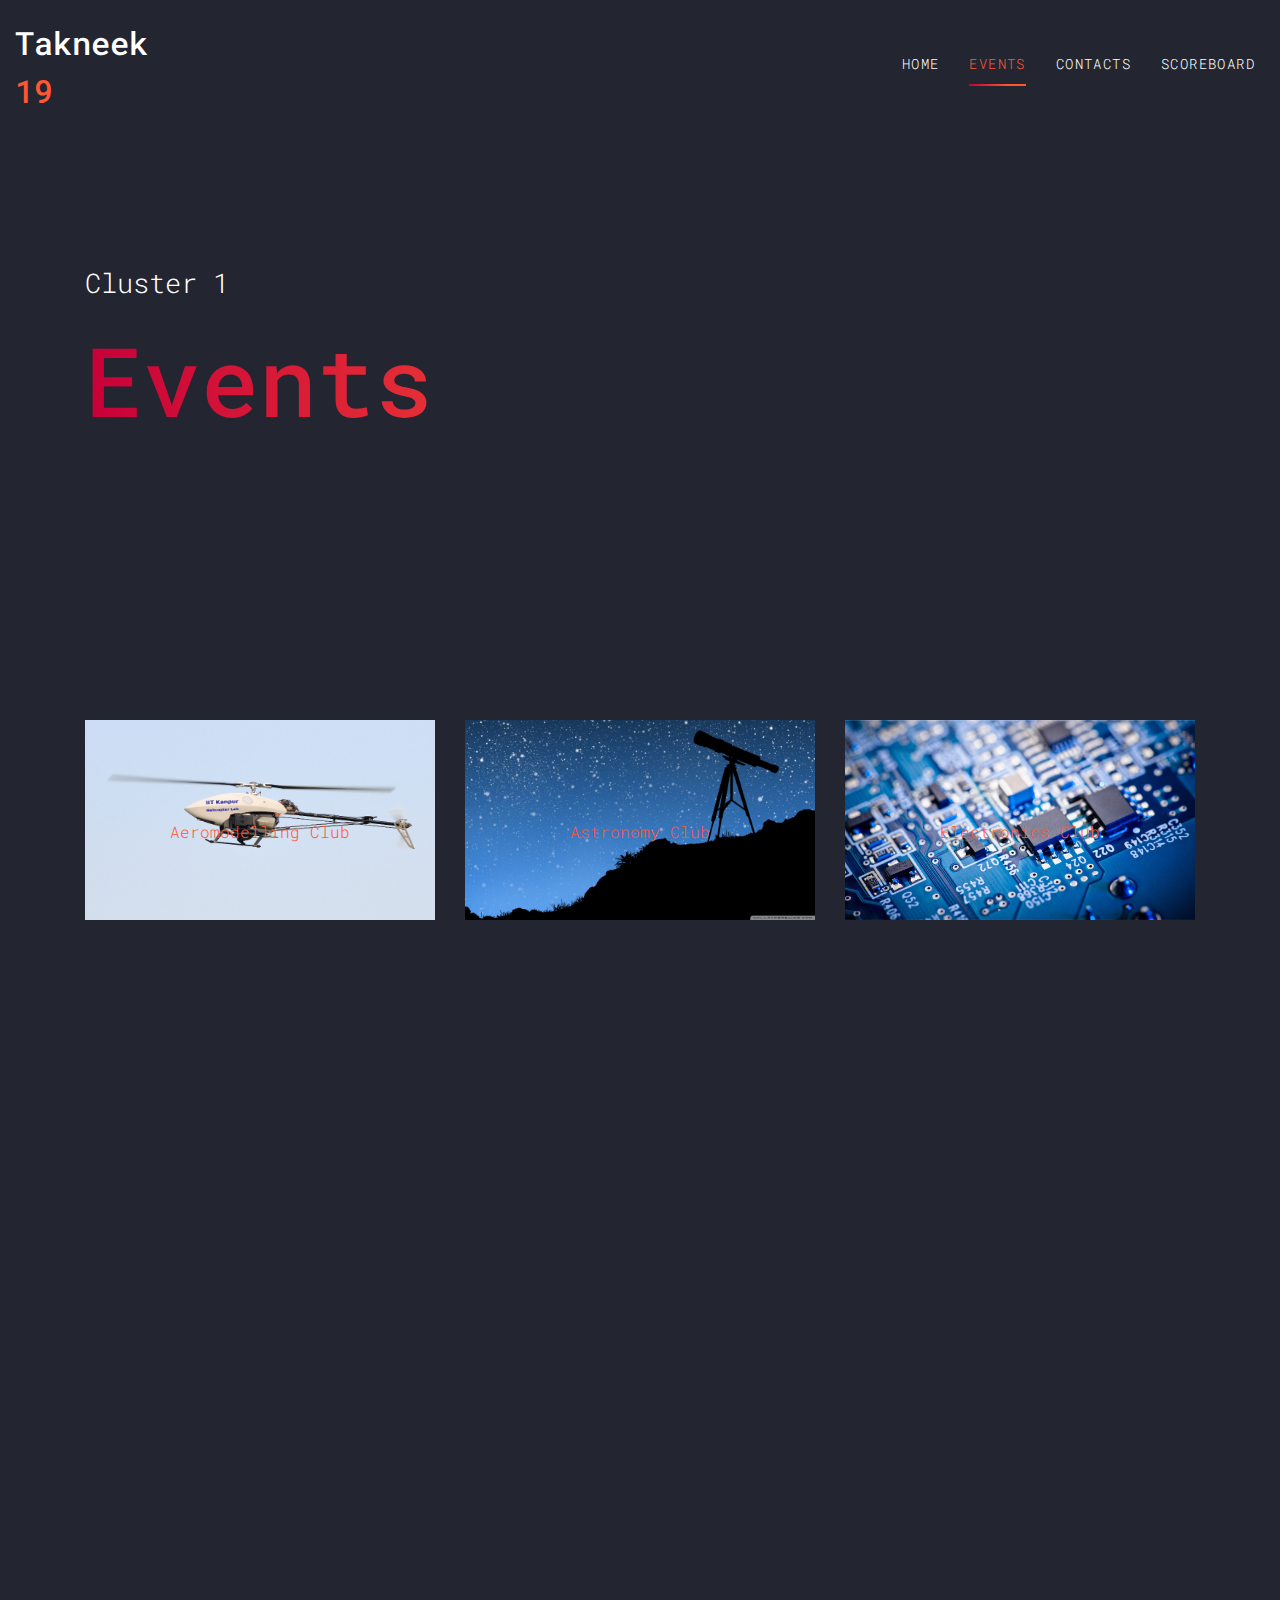
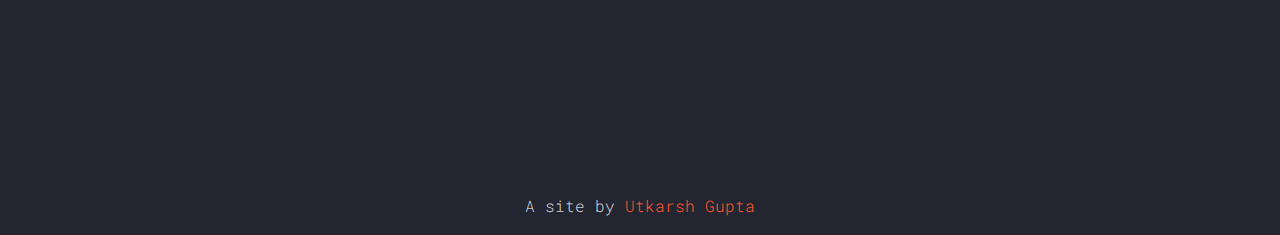
==== commit 99b6ed1e: "added astronomy and updated statements" ====
--- a/2019/events.html
+++ b/2019/events.html
@@ -75,6 +75,12 @@
               <div class="centeredx">Aeromodelling Club</div>
             </a>
           </div>
+          <div class="col-md-6 col-lg-4 mb-5 mb-lg-5 container"  data-aos="fade-up" data-aos-delay="200">
+            <a href="./events/astro.html" class="d-block mb-4">
+              <img src="images/astronomy.jpg" alt="Image" class="img-fluid imgy">
+              <div class="centeredx">Astronomy Club</div>
+            </a>
+          </div>
           <div class="col-md-6 col-lg-4 mb-5 mb-lg-5 blog-entry"  data-aos="fade-up" data-aos-delay="200">
             <a href="./events/eclub.html" class="d-block mb-4">
               <img src="images/electronics.jpg" alt="Image" class="img-fluid imgy">
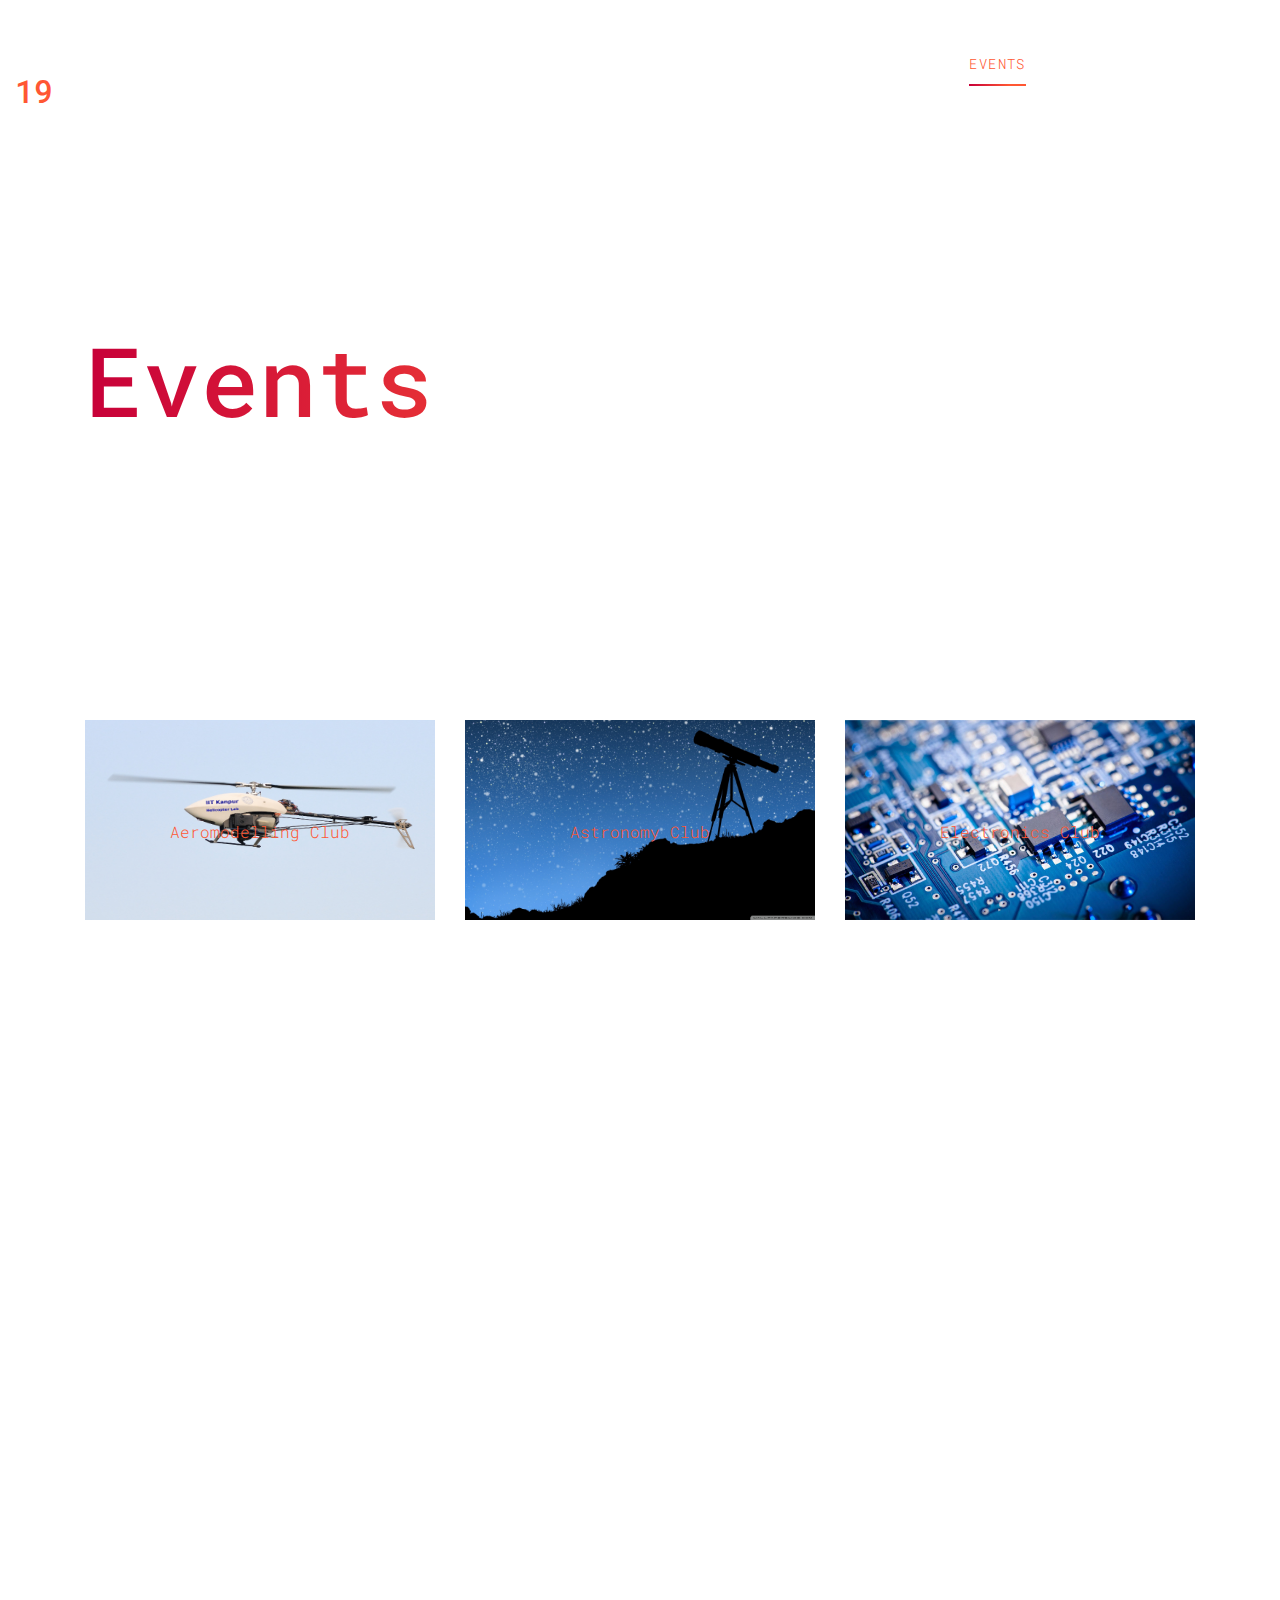
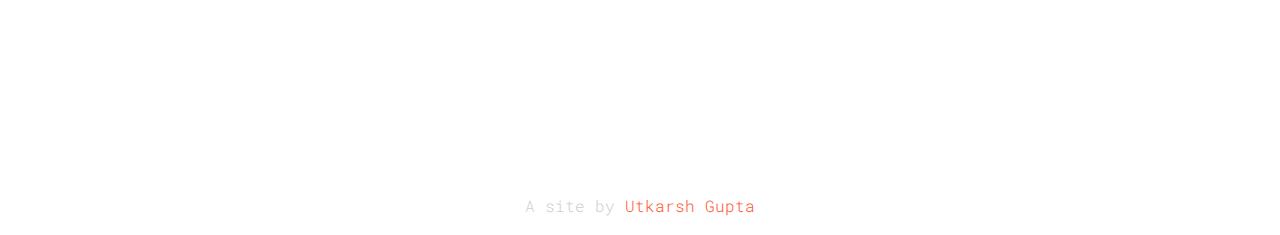
==== commit e530feee: "added bgs" ====
--- a/2019/events.html
+++ b/2019/events.html
@@ -18,7 +18,7 @@
 
     <link rel="stylesheet" href="css/style.css">
   </head>
-  <body>
+  <body class="sec1">
   
   <div class="site-wrap">
 
--- a/2019/css/style.css
+++ b/2019/css/style.css
@@ -795,4 +795,19 @@
 .imgy {
   width: 100%;
   height: 200px;
+}
+
+.sec1 {
+  background: url("https://wallpaperaccess.com/full/25486.png") no-repeat center;
+  background-size: cover;
+}
+
+.sec2 {
+  background: url("https://wallpapercave.com/wp/wp1851342.jpg") no-repeat center fixed;
+  background-size: cover;
+}
+
+.sec3 {
+  background: url("http://cdn.paperhi.com/1920x1080/20130314/breaking%20bad%20game%20of%20thrones%20crossovers%20bryan%20cranston%20walter%20white%20heisenberg%201920x1080%20wallpape_www.paperhi.com_45.jpg") no-repeat center fixed;
+  background-size: cover;
 }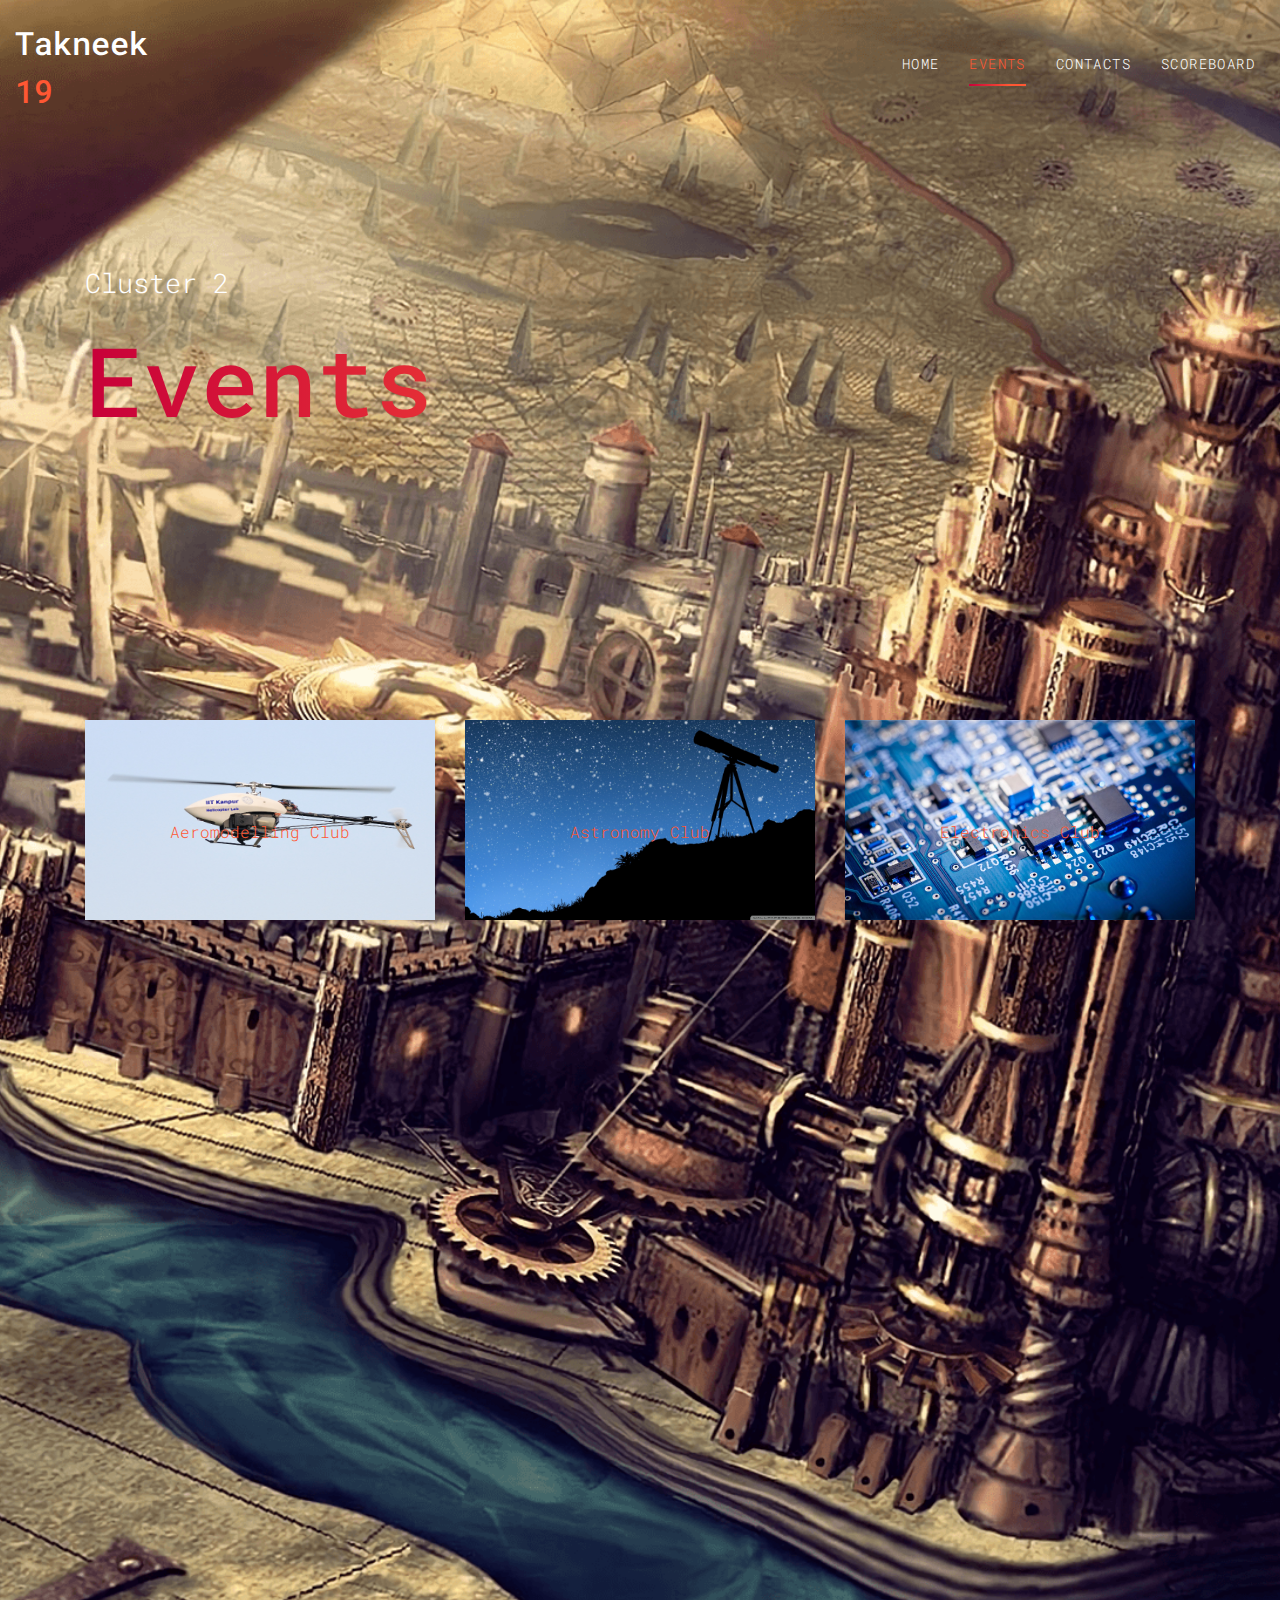
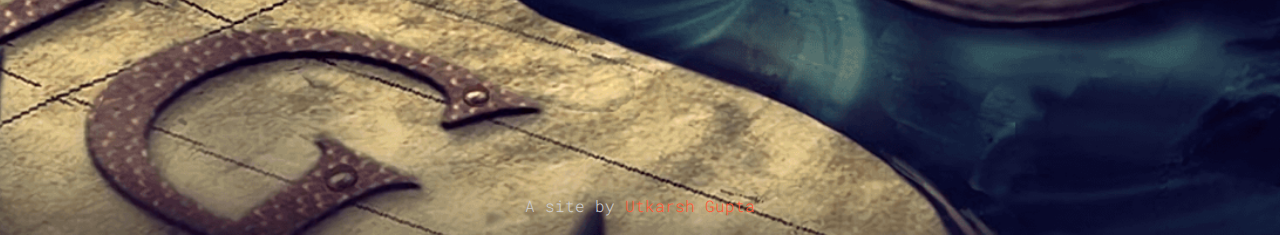
==== commit 7e2189bf: "cluster 2" ====
--- a/2019/events.html
+++ b/2019/events.html
@@ -59,7 +59,7 @@
       <div class="container">
         <div class="row align-items-center">
           <div class="col-md-10">
-            <span class="d-block mb-3 caption" data-aos="fade-up">Cluster 1</span>
+            <span class="d-block mb-3 caption" data-aos="fade-up">Cluster 2</span>
             <h1 class="d-block mb-4" data-aos="fade-up" data-aos-delay="100">Events</h1>
           </div>
         </div>
--- a/2019/css/style.css
+++ b/2019/css/style.css
@@ -798,16 +798,16 @@
 }
 
 .sec1 {
-  background: url("https://wallpaperaccess.com/full/25486.png") no-repeat center;
+  background: url("../images/sec1.png") no-repeat center;
   background-size: cover;
 }
 
 .sec2 {
-  background: url("https://wallpapercave.com/wp/wp1851342.jpg") no-repeat center fixed;
+  background: url("../images/sec2.jpg") no-repeat center fixed;
   background-size: cover;
 }
 
 .sec3 {
-  background: url("http://cdn.paperhi.com/1920x1080/20130314/breaking%20bad%20game%20of%20thrones%20crossovers%20bryan%20cranston%20walter%20white%20heisenberg%201920x1080%20wallpape_www.paperhi.com_45.jpg") no-repeat center fixed;
+  background: url("../images/sec3.jpg") no-repeat center fixed;
   background-size: cover;
 }